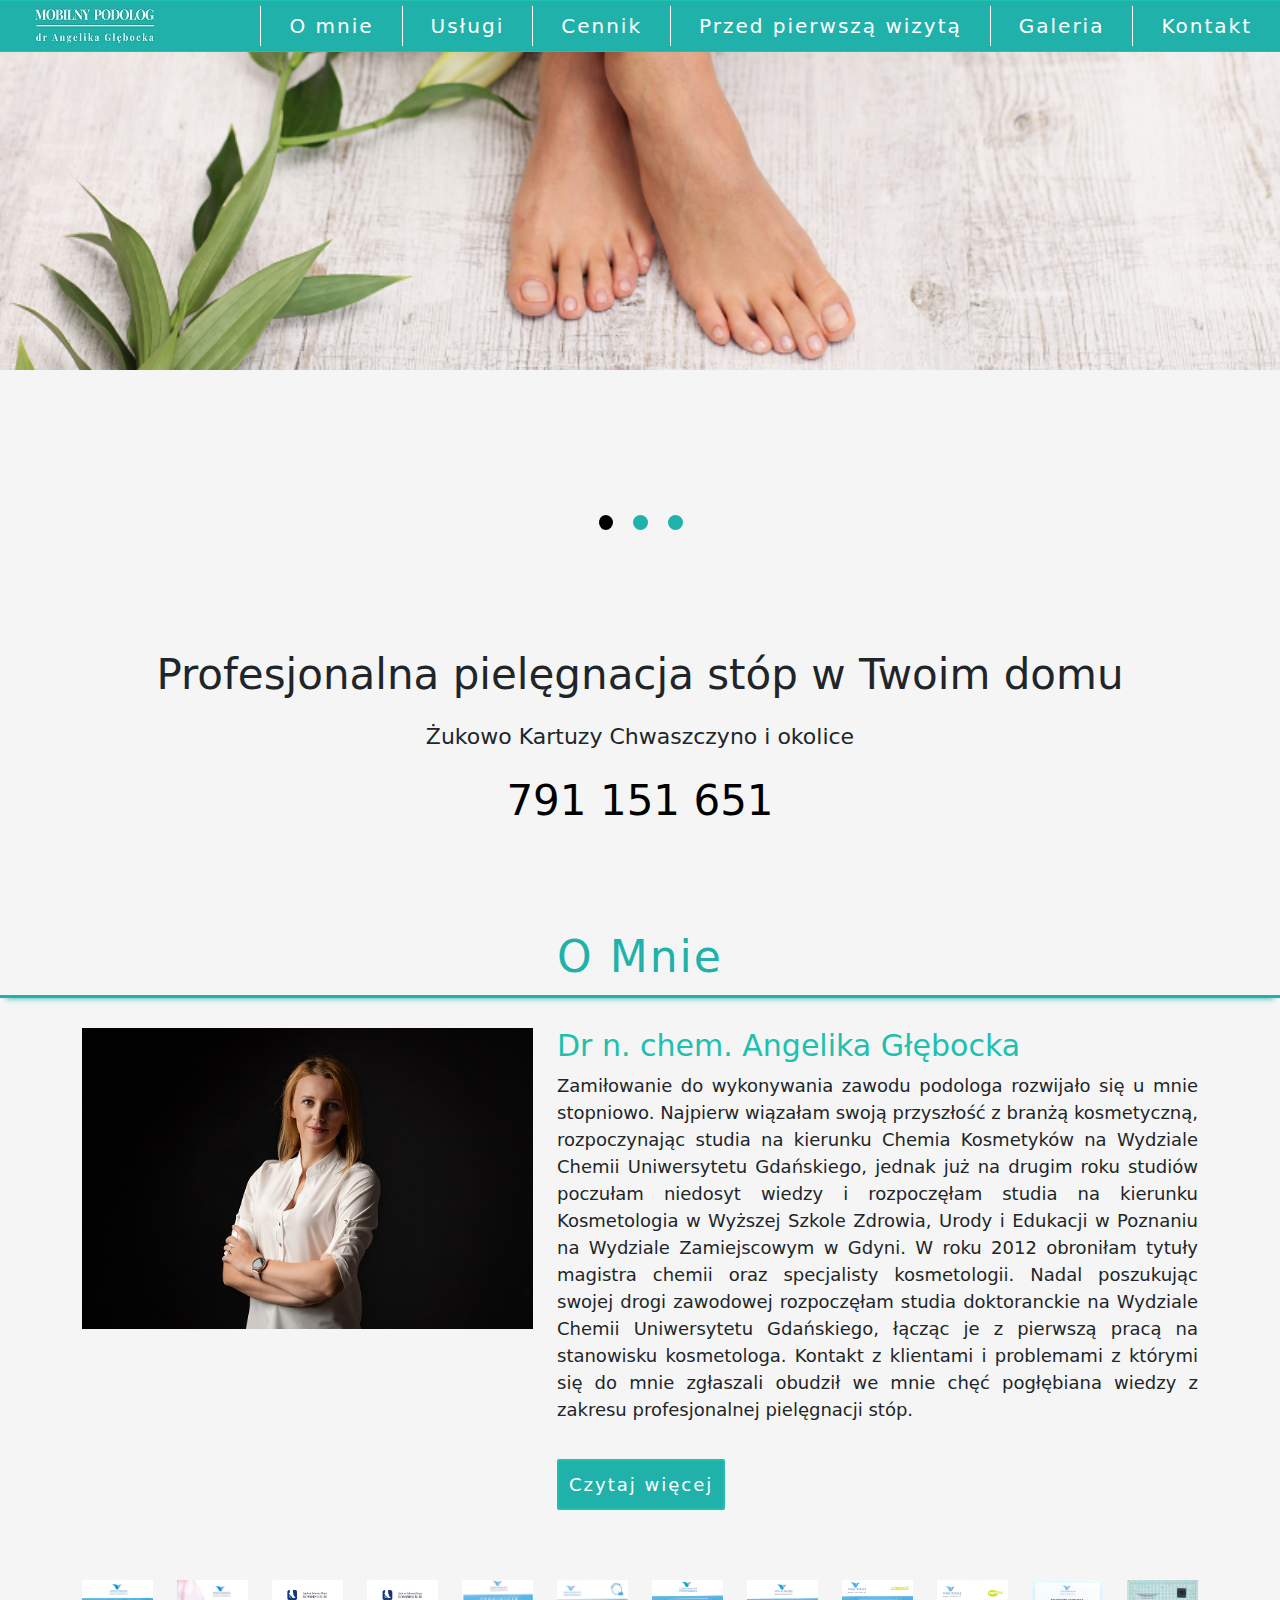
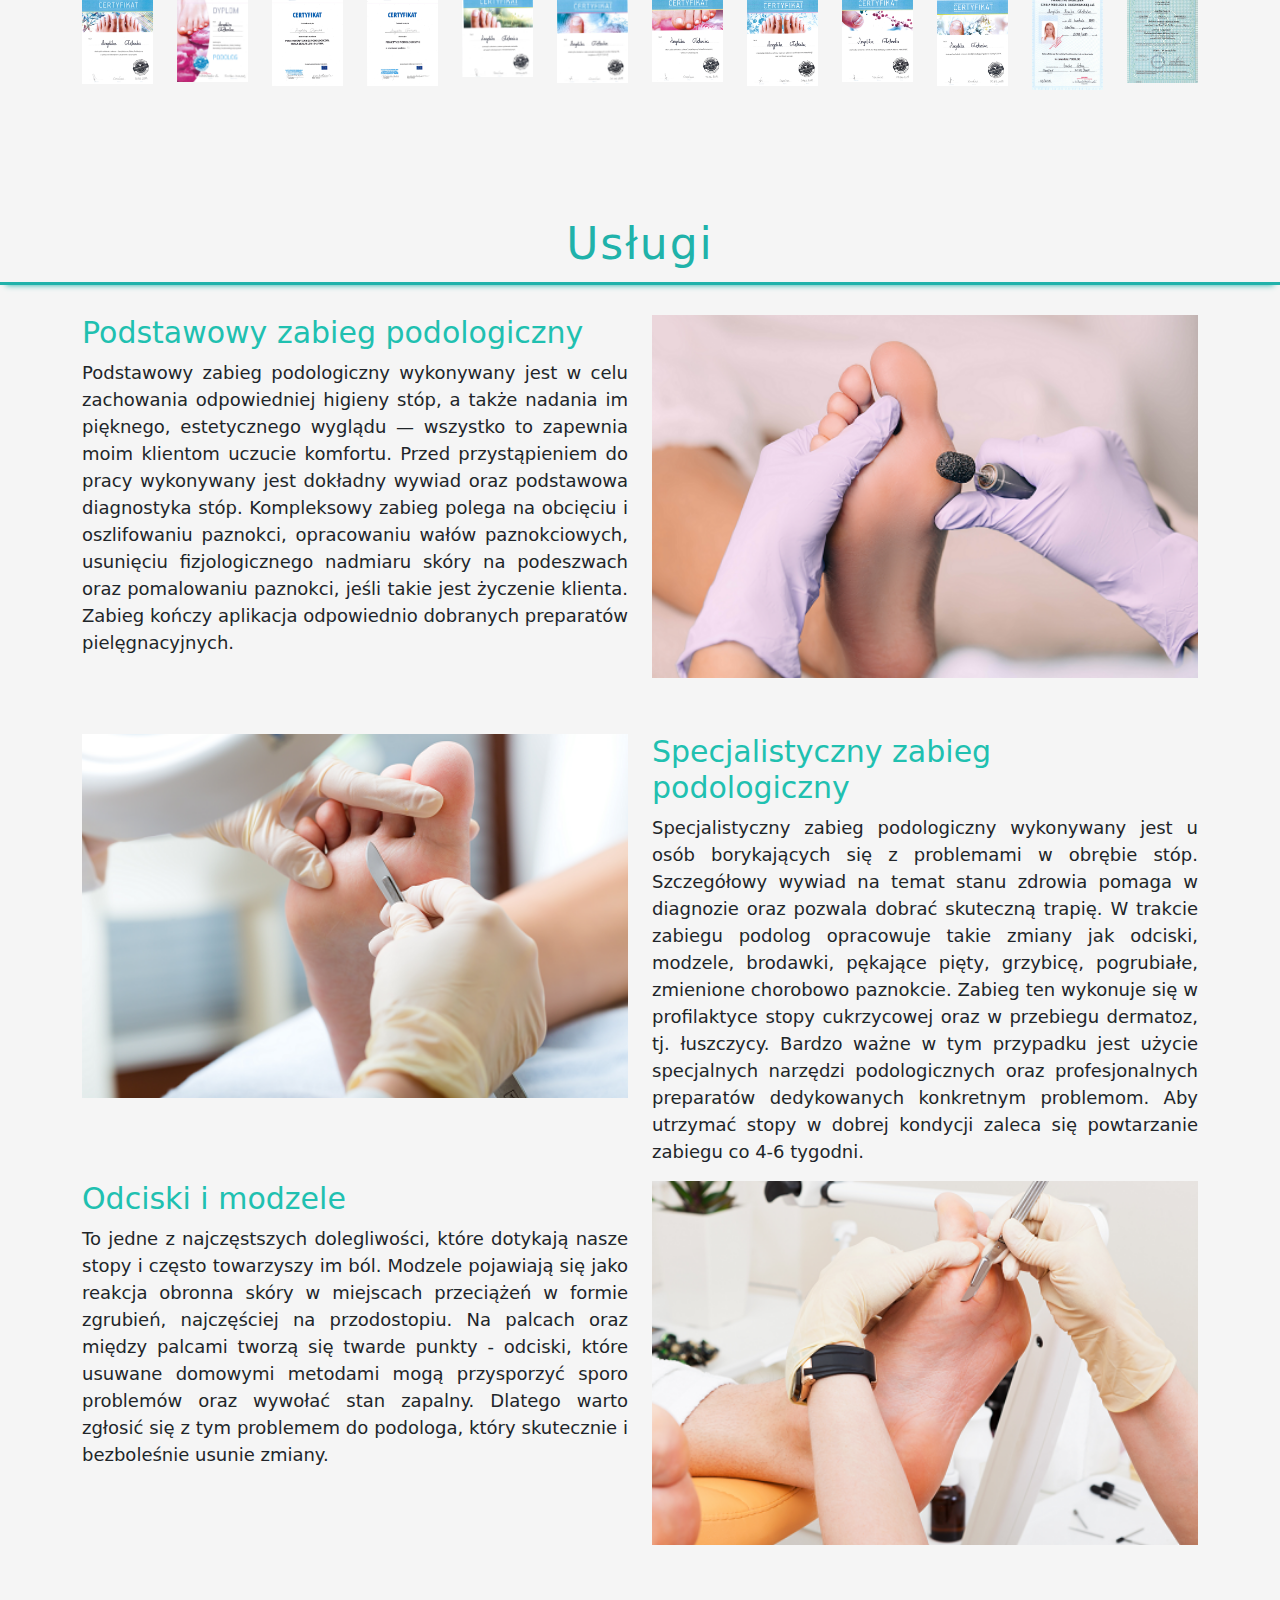
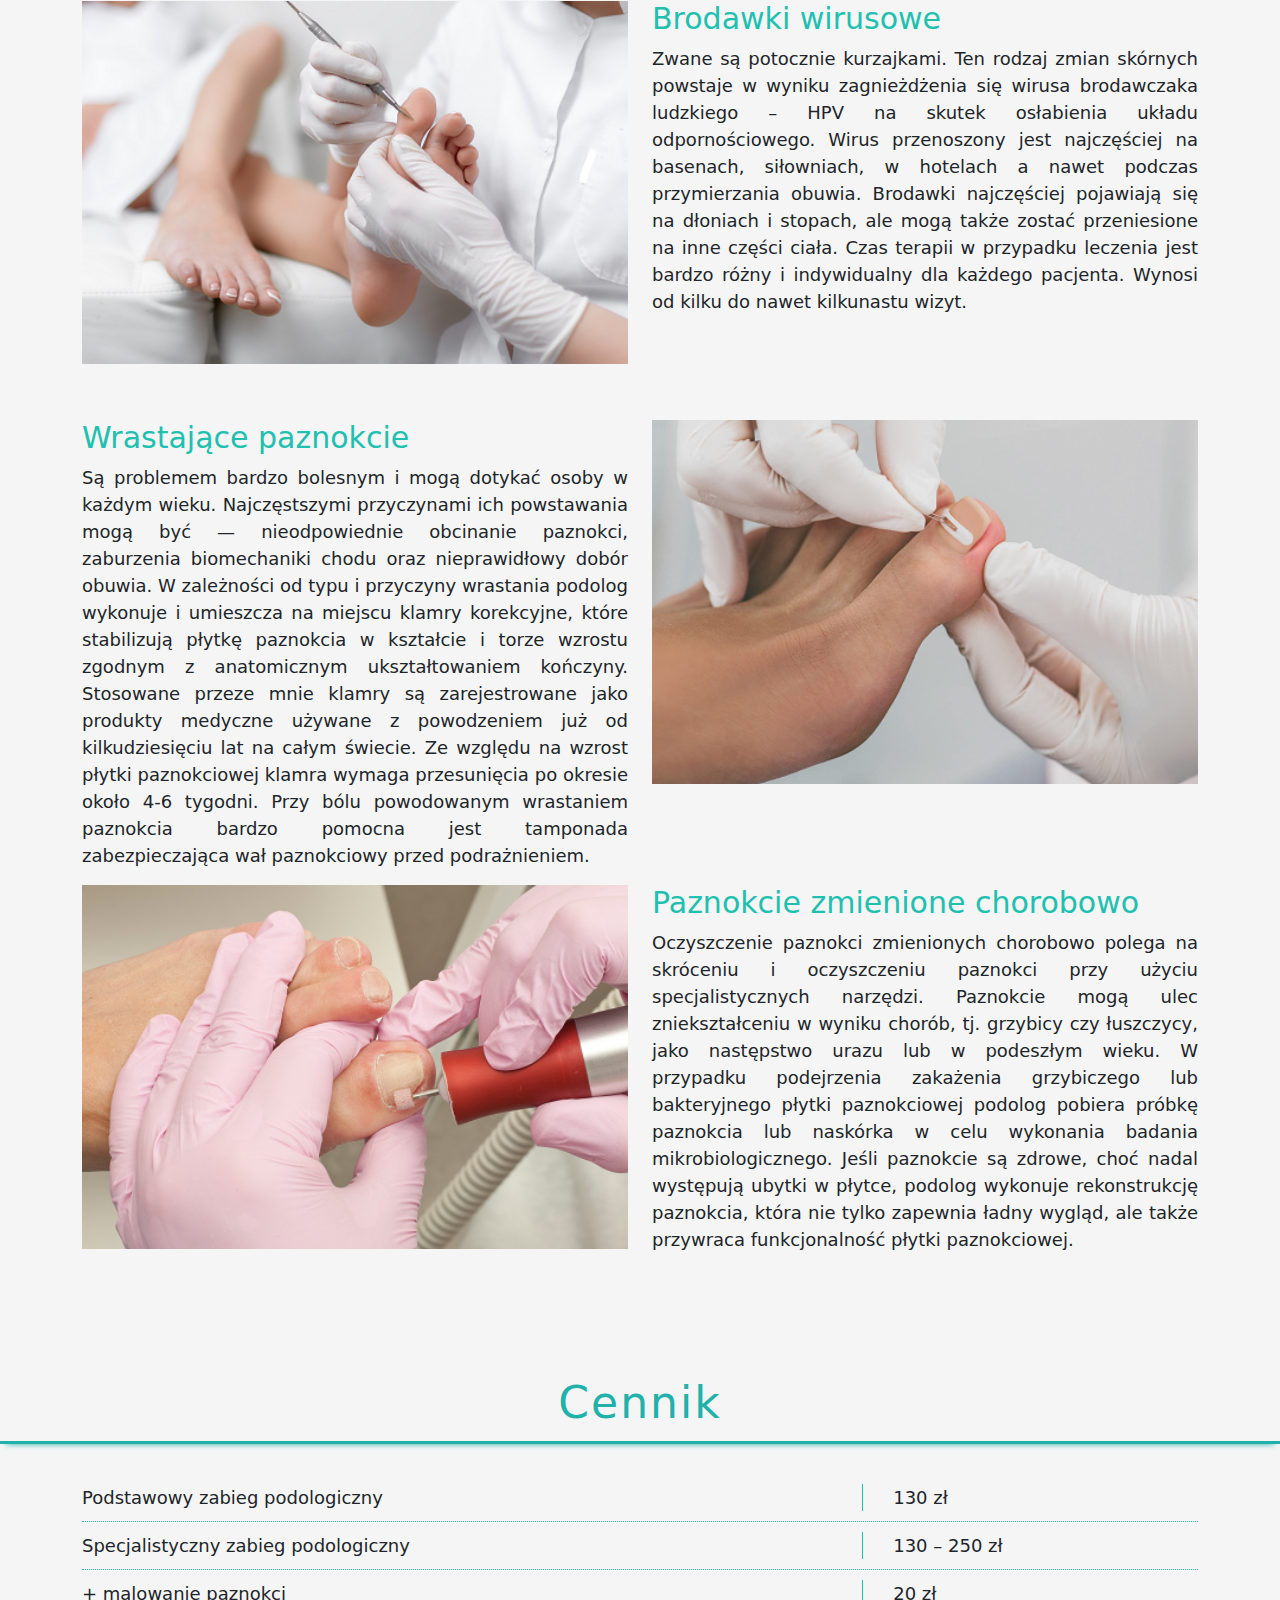
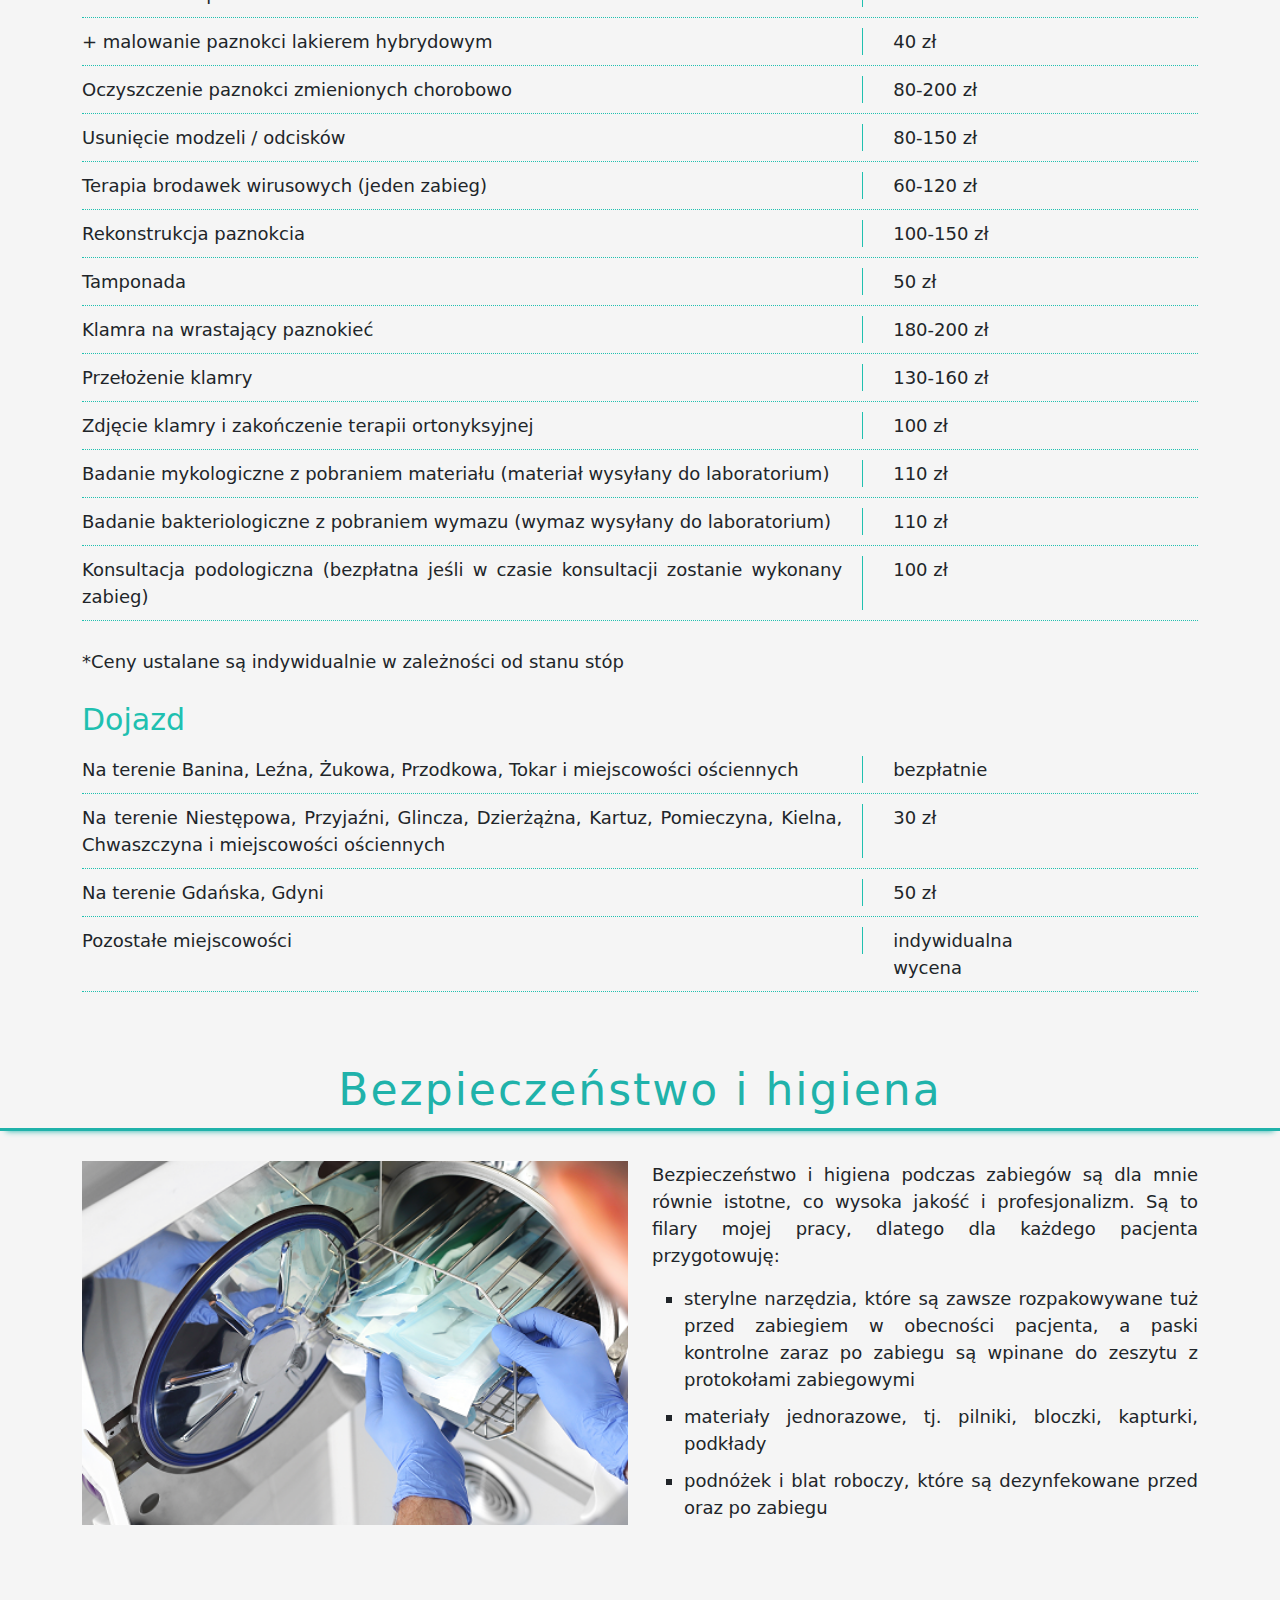
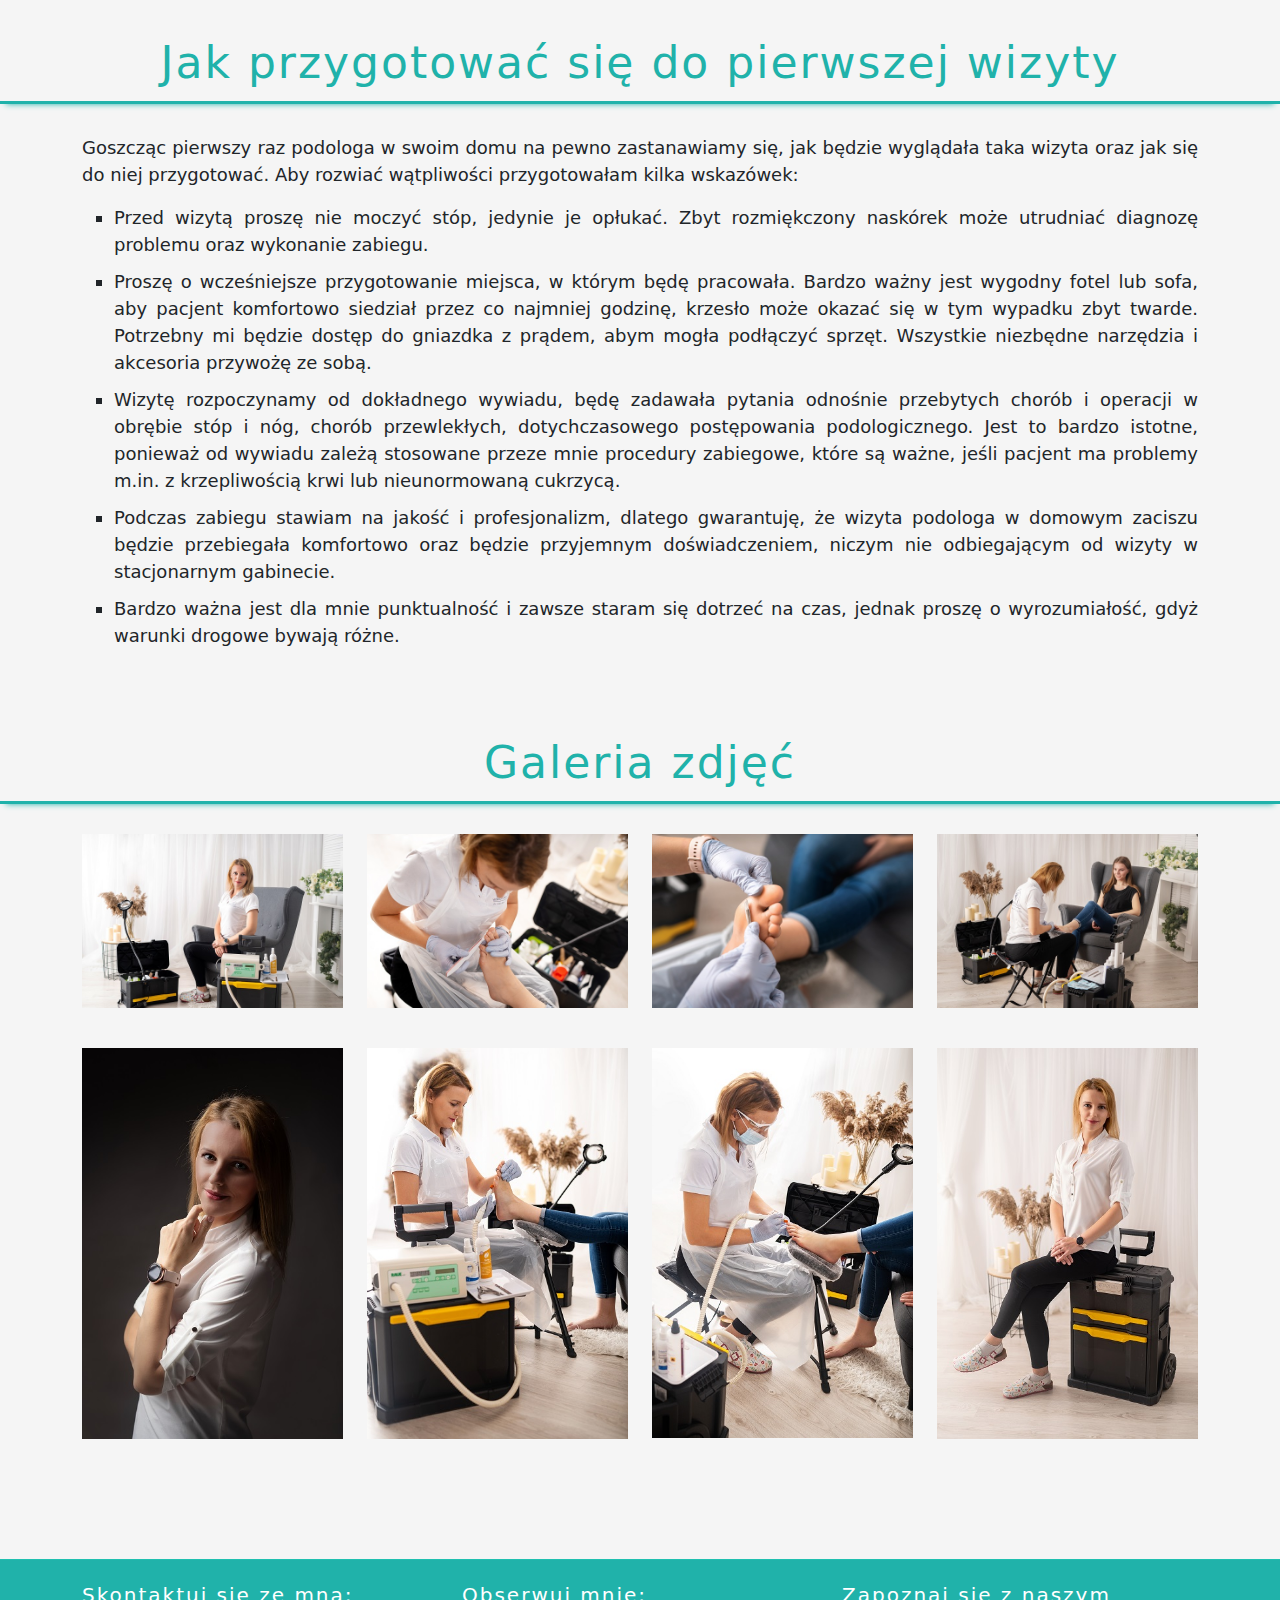
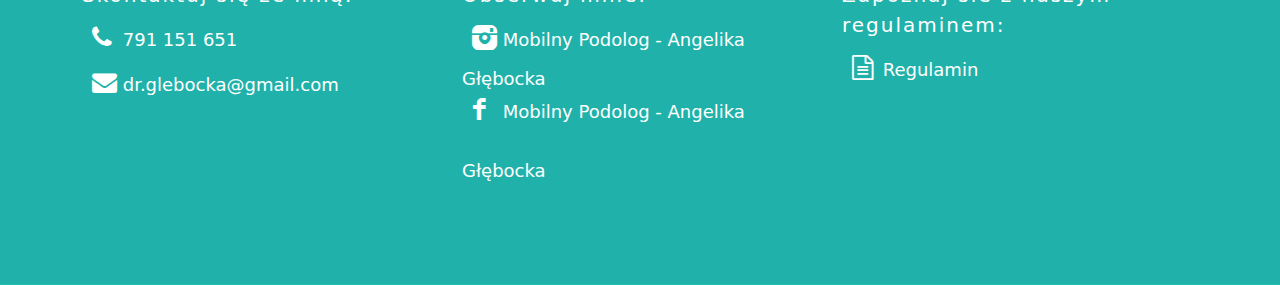
==== index.html @ 3d58aafe "strona wizerunkowa Mobilny Podolog v.1" ====
<!DOCTYPE HTML>
<html lang="pl">

<head>
	<!-- Global site tag (gtag.js) - Google Analytics -->
	<script async src="https://www.googletagmanager.com/gtag/js?id=G-Y8WZXYFS5K"></script>
	<script>
		window.dataLayer = window.dataLayer || [];
		function gtag() { dataLayer.push(arguments); }
		gtag('js', new Date());

		gtag('config', 'G-Y8WZXYFS5K');
	</script>

	<meta charset="utf-8" />
	<meta name="viewport" content="width=device-width, initial-scale=1">
	<meta http-equiv="X-UA-Compatible" content="IE=edge,chrome=1" />

	<title>Mobilny podolog - Angelika Głębocka</title>

	<meta name="description" content="Profesjonalna pielęgnacja stóp, zadbaj o nie w zaciszu własnego domu." />
	<meta name="keywords"
		content="Mobilny podolog - Angelika Głębocka, Angelia Głębocka, podolog mobilny, podolog, mobilny podpolog, podolog leźno, 
				podolog banino, podolog kokoszki, podolog gdańsk, podolog gdynia, podolog sopot, podolog Przodkowo, podolog Kczewo, 
				podolog gmina Żukowo, podolog powiat kartuski, podolog trójmiasto, stopy, pielęgnacja stóp, podologiczny, podolodzy, 
				lekarz podolog, podolog lekarz, podologia leźno, podologia żukowo, podologia banino, podologia gdańsk, podologia gdynia, 
				podologia sopot, podologia przodkowo, podologia kokoszki, podologia chwaszczyno, podologia kartuzy, dr podolog, 
				modzel odcisk, odcisk a modzel, operacja wrastającego paznokcia, podolog cena, podolog paznokcie, podolog wizyty domowe, 
				podolog wrastające paznokcie, podolog cennik usług, podologia kosmetyczna, podstawowy zabieg podologiczny, 
				wrastające paznokcie podolog, wrastające paznokcie zabieg, wrastający panokieć podolog, wrastający paznokieć zabieg cena, 
				zabieg wrastający paznokieć, zabieg podologiczny na czym polega, podologia kosmetyczna, podolog paznokcie, 
				podolog usuwanie odcisków, lekarz od paznokci podolog, zabieg podologiczny cena, podolog od czego jest,  podolodzy, 
				podologiczne, podologiem, podolodzy żukowo, podolodzy banino, podolodzy leźno, podolodzy kokoszki, podolodzy gdańsk, 
				podolodzy sopot, podolodzy gdynia, podolodzy chwaszczyno,  co to jest podologia, pedicure podologiczny, usługi podologiczne,
				zabieg podologiczny, zabiegi podologiczne, o podologia, pedicure podologiczny co to jest, pedicure podologiczny leźno, 
				pedicure podologiczny banino, pedicure podologiczny żukowo, pedicure podologiczny kokoszki, pedicure podologiczny gdańsk, 
				pedicure podologiczny gdynia, pedicure podologiczny sopot, pedicure podologiczny chwaszczyno, 
				pedicure podologiczny gmina żukowo, pedicure podologiczny trójmaisto, pedicure podologiczny powiat kartuski, podolog pedicure,
				podolog zabiegi, podologia mobilna, podologia paznokcie, podologia rekonstrukcja paznokcia, podologia zabiegi, 
				podstawowy zabieg podologiczny, pękające pięty podologia" />
	<meta name="author" content="Julia Bartosik">

	<link rel="stylesheet" href="css/bootstrap.min.css" type="text/css" />
	<link rel="stylesheet" href="css/style.css" type="text/css" />
	<link rel="stylesheet" media="screen and (min-width: 0px) and (max-width: 350px)" href="css/mobile1.css"
		type="text/css" />
	<link rel="stylesheet" media="screen and (min-width: 351px) and (max-width: 490px)" href="css/mobile2.css"
		type="text/css" />
	<link rel="stylesheet" media="screen and (min-width: 491px) and (max-width: 650px)" href="css/mobile3.css"
		type="text/css" />
	<link rel="stylesheet" media="screen and (min-width: 651px) and (max-width: 820px)" href="css/mobile4.css"
		type="text/css" />
	<link rel="stylesheet" media="screen and (min-width: 821px) and (max-width: 1100px)" href="css/mobile5.css"
		type="text/css" />
	<link rel="stylesheet" media="screen and (min-width: 1500px)" href="css/mobile6.css" type="text/css" />
	<link rel="stylesheet" href="fontello-514cb519\css\fontello.css" type="text/css" />
	<script defer src="js/script.js"></script>
</head>

<body>
	<!-- Load Facebook SDK for JavaScript -->

	<div id="fb-root"></div>
	<script>
		window.fbAsyncInit = function () {
			FB.init({
				xfbml: true,
				version: 'v10.0'
			});
		};

		(function (d, s, id) {
			var js, fjs = d.getElementsByTagName(s)[0];
			if (d.getElementById(id)) return;
			js = d.createElement(s); js.id = id;
			js.src = 'https://connect.facebook.net/en_US/sdk/xfbml.customerchat.js';
			fjs.parentNode.insertBefore(js, fjs);
		}(document, 'script', 'facebook-jssdk'));</script>

	<!-- Your Chat Plugin code -->
	<div class="fb-customerchat" attribution="setup_tool" page_id="100723885305337"
		logged_in_greeting="Witaj! Napisz jaki masz problem ze stopami, a postaram się znaleźć rozwiązanie."
		logged_out_greeting="Witaj! Napisz jaki masz problem ze stopami, a postaram się znaleźć rozwiązanie.">
	</div>

	<!-- ---------------------------------------------------------------------------NAWIGACJA-------------------------------------------------------------------------  -->

	<nav class="navbar navbar-expand-lg navbar-light nawigacja">
		<a class="navbar-brand logonav" href="#ajSlider"><img src="img/logo1.jpg"
				alt="Mobilny Podolog - Angelika Głębocka logo"></a>
		<button class="navbar-toggler" type="button" data-bs-toggle="collapse" data-bs-target="#menuglowne">
			<span class="navbar-toggler-icon"></span>
		</button>
		<div class="collapse navbar-collapse justify-content-end" id="menuglowne">
			<ul class="navbar-nav">
				<li class="nav-item">
					<a class="nav-link" href="#o_mnie"> O mnie </a>
				</li>
				<li class="nav-item">
					<a class="nav-link" href="#uslugi"> Usługi </a>
				</li>
				<li class="nav-item">
					<a class="nav-link" href="#cennik"> Cennik </a>
				</li>
				<li class="nav-item">
					<a class="nav-link" href="#przed_pierwsza_wizyta"> Przed pierwszą wizytą </a>
				</li>
				<li class="nav-item">
					<a class="nav-link" href="#galeria"> Galeria </a>
				</li>
				<li class="nav-item">
					<a class="nav-link" href="#kontakt"> Kontakt </a>
				</li>
			</ul>
		</div>
	</nav>
	<!-- ------------------------------------------------------------------------- SLIDER -------------------------------------------------------------------------------- -->
	<a id="slider"></a>
	<div id="ajSlider">
		<img src="img/tlo11.png" alt="Pielęgnacja stóp" width="100%">
		<img src="img/tlo22.png" alt="Pielęgnacja paznokci" width="100%">
		<img src="img/tlo33.png" alt="Pielęgnacja stóp dziecka" width="100%">

		<a></a>
		<a></a>
		<a></a>
	</div>

	<h2> Profesjonalna pielęgnacja stóp w Twoim domu </h2>
	<p id="adres">Żukowo Kartuzy Chwaszczyno i okolice</p>
	<p id="tel"> 791 151 651 </p>
	<!-- ------------------------------------------------------------------------ O MNIE ------------------------------------------------------------------------------- -->
	<main>
		<article class="tresc"></br>
			<a id="o_mnie"></a>
			<header class="naglowek">O Mnie</header>
			<section class="tekst">
				<div class="container">
					<div class="row">
						<div class="col-md-5">
							<figure>
								<img src="img/Wizerunkowa/IFF.jpg" alt="Angelika Głębocka" title="Angelika Głębocka">
							</figure>
						</div>
						<div class="col-md-7">
							<h1>Dr n. chem. Angelika Głębocka</h1>

							<p>Zamiłowanie do wykonywania zawodu podologa rozwijało się u mnie stopniowo. Najpierw
								wiązałam swoją przyszłość z branżą kosmetyczną, rozpoczynając studia na kierunku Chemia
								Kosmetyków na Wydziale Chemii Uniwersytetu Gdańskiego, jednak już na drugim roku studiów
								poczułam niedosyt wiedzy i rozpoczęłam studia na kierunku Kosmetologia w Wyższej Szkole
								Zdrowia, Urody i Edukacji w Poznaniu na Wydziale Zamiejscowym w Gdyni. W roku 2012
								obroniłam tytuły magistra chemii oraz specjalisty kosmetologii. Nadal poszukując swojej
								drogi zawodowej rozpoczęłam studia doktoranckie na Wydziale Chemii Uniwersytetu
								Gdańskiego, łącząc je z pierwszą pracą na stanowisku kosmetologa. Kontakt z klientami i
								problemami z którymi się do mnie zgłaszali obudził we mnie chęć pogłębiana wiedzy z
								zakresu profesjonalnej pielęgnacji stóp. </p>
							<span id="wiecej">

								<p>W roku 2015 podjęłam decyzję o otwarciu własnego gabinetu kosmetycznego oraz
									specjalizacji w kierunku podologii. Rozpoczęłam swój rozwój od uczestnictwa w
									szkoleniach oraz konferencjach, dzięki którym pogłębiałam wiedzę z zakresu
									rozwiązywania problemów w obrębie stóp. Równocześnie kontynuując studia
									doktoranckie, prowadziłam zajęcia laboratoryjne ze studentami, dwukrotnie byłam
									beneficjentką środków programu Badania Naukowe Służące Rozwojowi Młodych Naukowców
									oraz realizatorem grantu naukowego finansowanego przez Narodowe Centrum Nauki.
									Jestem współautorką czterech publikacji naukowych opublikowanych w czasopismach o
									zasięgu międzynarodowym. W roku 2017 obroniłam tytuł Doktora Nauk Chemicznych. Rok
									później rozpoczęłam naukę w Szkole Podologii Bernadetty Chudzikowskiej Łaś,
									uzyskując tytuł Specjalisty Podologa. Niedługo potem podjęłam decyzję o zmianie
									charakteru mojej pracy na mobilną, dzięki czemu jestem w stanie dotrzeć do większej
									liczby pacjentów, którzy borykają się z problemami stóp.</p>

								<p>Jestem członkiem Polskiego Towarzystwa Podologicznego, Stowarzyszenia Na Rzecz
									Krajowej Izby Podologicznej oraz Polskiego Towarzystwa Chemicznego. Nieustannie
									podnoszę swoje kwalifikacje uczestnicząc w szkoleniach i konferencjach branżowych.
								</p>

								<p>Swoją pracę wykonuję z wielkim zaangażowaniem, a także dbałością o potrzeby i
									oczekiwania pacjentów. W celu świadczenia usług na wysokim poziomie, korzystam ze
									specjalnie do tego przeznaczonych preparatów oraz narzędzi najwyższej jakości
									wyprodukowanych przez najlepsze na rynku firmy. Serdecznie zapraszam do zapoznania
									się z ofertą i skorzystania z moich usług.</p>
							</span>

							<button onclick="myFunction()" id="przycisk">Czytaj więcej</button>

							<script>
								function myFunction() {
									var WiecejTekst = document.getElementById("wiecej");
									var PrzyciskTekst = document.getElementById("przycisk");

									if (WiecejTekst.style.display === "inline") {
										PrzyciskTekst.innerHTML = "Czytaj więcej";
										WiecejTekst.style.display = "none";
									}
									else {
										PrzyciskTekst.innerHTML = "Czytaj mniej";
										WiecejTekst.style.display = "inline";
									}
								}
							</script>
						</div>
					</div>
			</section>
			<section class="tekst">
				<div class="container">
					<div class="row" style="margin-top: 70px;">
						<div class="col-2 col-md-1 rozmiar">
							<img src="img/Dyplomy/Specjalistyczny_zabieg_podologiczny.png"
								alt="Specjalistyczny zabieg podologiczny z opieką nad diabetykiem i pacjentami z grup ryzyka"
								title="Specjalistyczny zabieg podologiczny z opieką nad diabetykiem i pacjentami z grup ryzyka">
						</div>
						<div class="col-2 col-md-1 rozmiar">
							<figure>
								<img src="img/Dyplomy/Szkola_podologii.png"
									alt="Dyplom ukończenia Policealnej Niepublicznej Szkoły Podologii"
									title="Dyplom ukończenia Policealnej Niepublicznej Szkoły Podologii">
							</figure>
						</div>
						<div class="col-2 col-md-1 rozmiar">
							<figure>
								<img src="img/Dyplomy/Podstawowy_zabieg_podologiczny.png"
									alt="Podstawowy zabieg podoliczny - praca skalpelem i dłutem"
									title="Podstawowy zabieg podoliczny - praca skalpelem i dłutem">
							</figure>
						</div>
						<div class="col-2 col-md-1 rozmiar">
							<figure>
								<img src="img/Dyplomy/Praktyki_podologiczne.png" alt="Praktyki podologiczne"
									title="Praktyki Podologiczne">
							</figure>
						</div>
						<div class="col-2 col-md-1 rozmiar">
							<figure>
								<img src="img/Dyplomy/Pobieranie_materiału.png"
									alt="Pobieranie materiału do badań mykologicznych i mikrobiologicznych"
									title="Podologia w praktyce">
							</figure>
						</div>
						<div class="col-2 col-md-1 rozmiar">
							<figure>
								<img src="img/Dyplomy/Korekcja_wrastających_paznokci_klamra_3T0.png"
									alt="Korekcja wrastających paznokci klamrą 3T0"
									title="Korekcja wrastających paznokci klamrą 3T0">
							</figure>
						</div>
						<div class="col-2 col-md-1 rozmiar">
							<figure>
								<img src="img/Dyplomy/Specjalistyczny_zabieg_podologiczny_pedicure.png"
									alt="Specjalistyczny zabieg podologiczny - pedicure podologiczny"
									title="Specjalistyczny zabieg podologiczny - pedicure podologiczny">
							</figure>
						</div>
						<div class="col-2 col-md-1 rozmiar">
							<figure>
								<img src="img/Dyplomy/higiena_w_gabinecie.png"
									alt="Higiena w gabinecie podologicznym, dezynfekcja oraz steryzlizacja narzędzi"
									title="Higiena w gabinecie podologicznym, dezynfekcja oraz steryzlizacja narzędzi">
							</figure>
						</div>
						<div class="col-2 col-md-1 rozmiar">
							<figure>
								<img src="img/Dyplomy/Korekcja_wrastających_paznokci_klamrą_PODOSTRIPE.png"
									alt="Korekcja wrastających paznokci klamrą PODOSTRIPE"
									title="Korekcja wrastających paznokci klamrą PODOSTRIPE">
							</figure>
						</div>
						<div class="col-2 col-md-1 rozmiar">
							<figure>
								<img src="img/Dyplomy/Korekcja_wrastających_paznokci_klamra_PODOFIX.png"
									alt="Korekcja wrastających paznokci klamrą PODOFIX"
									title="Korekcja wrastających paznokci klamrą PODOFIX">
							</figure>
						</div>
						<div class="col-2 col-md-1 rozmiar">
							<figure>
								<img src="img/Dyplomy/swiadectwo_ukonczenia_szkoly_podologii.png"
									alt="Świadectwo ukończenia szkoły podologii B. Chudzikowskiej - Łaś"
									title="Świadectwo ukończenia szkoły podologii B. Chudzikowskiej - Łaś">
							</figure>
						</div>
						<div class="col-2 col-md-1 rozmiar">
							<figure>
								<img src="img/Dyplomy/zaswiadczenie_o_ukonczeniu_kursu.png"
									alt="Zaświadczenie o ukończeniu kursu"
									title="Zaświadczenie o ukończeniu kursu">
							</figure>
						</div>
					</div>
				</div>
			</section>
			<!-- -------------------------------------------------------------------------------------------------------------- USŁUGI ----------------------------------------------------------------------------------------------------------- -->
			<a id="uslugi"></a>
			<header class="naglowek">Usługi</header>
			<section class="tekst">
				<div class="container">
					<div class="row">
						<div class="col-md-6 pierwszy">
							<h1>Podstawowy zabieg podologiczny</h1>
							<p>Podstawowy zabieg podologiczny wykonywany jest w celu zachowania odpowiedniej higieny
								stóp, a także nadania im pięknego, estetycznego wyglądu — wszystko to zapewnia moim
								klientom uczucie komfortu. Przed przystąpieniem do pracy wykonywany jest dokładny wywiad
								oraz podstawowa diagnostyka stóp. Kompleksowy zabieg polega na obcięciu i oszlifowaniu
								paznokci, opracowaniu wałów paznokciowych, usunięciu fizjologicznego nadmiaru skóry na
								podeszwach oraz pomalowaniu paznokci, jeśli takie jest życzenie klienta. Zabieg kończy
								aplikacja odpowiednio dobranych preparatów pielęgnacyjnych.</p>
						</div>
						<div class="col-md-6 drugi" style="text-align: right;">
							<figure>
								<img src="img/podstawowy zabieg podologiczny1.png" alt="Podstawowy zabieg podologiczny"
									title="Podstawowy zabieg podologiczny">
							</figure>
						</div>

						<div class="col-md-6 czwarty">
							<figure>
								<img src="img/specjalistyczny zabieg podologiczny1.png"
									alt="Specjalistyczny zabieg podologiczny"
									title="Specjalistyczny zabieg podologiczny">
							</figure>
						</div>
						<div class="col-md-6 trzeci">
							<h1>Specjalistyczny zabieg podologiczny</h1>
							<p>Specjalistyczny zabieg podologiczny wykonywany jest u osób borykających się z problemami
								w obrębie stóp. Szczegółowy wywiad na temat stanu zdrowia pomaga w diagnozie oraz
								pozwala dobrać skuteczną trapię. W trakcie zabiegu podolog opracowuje takie zmiany jak
								odciski, modzele, brodawki, pękające pięty, grzybicę, pogrubiałe, zmienione chorobowo
								paznokcie. Zabieg ten wykonuje się w profilaktyce stopy cukrzycowej oraz w przebiegu
								dermatoz, tj. łuszczycy. Bardzo ważne w tym przypadku jest użycie specjalnych narzędzi
								podologicznych oraz profesjonalnych preparatów dedykowanych konkretnym problemom. Aby
								utrzymać stopy w dobrej kondycji zaleca się powtarzanie zabiegu co 4-6 tygodni.</p>
						</div>

						<div class="col-md-6 piaty">
							<h1>Odciski i modzele</h1>
							<p>To jedne z najczęstszych dolegliwości, które dotykają nasze stopy i często towarzyszy im
								ból. Modzele pojawiają się jako reakcja obronna skóry w miejscach przeciążeń w formie
								zgrubień, najczęściej na przodostopiu. Na palcach oraz między palcami tworzą się twarde
								punkty - odciski, które usuwane domowymi metodami mogą przysporzyć sporo problemów oraz
								wywołać stan zapalny. Dlatego warto zgłosić się z tym problemem do podologa, który
								skutecznie i bezboleśnie usunie zmiany.</p>
						</div>
						<div class="col-md-6 szosty" style="text-align: right;">
							<figure>
								<img src=" img/Odciski i modzele1.png" alt="Odciski i modzele"
									title="Odciski i modzele">
							</figure>
						</div>

						<div class="col-md-6 osmy">
							<figure>
								<img src="img/brodawki wirusowe1.png" alt="Brodawki wirusowe" title="Brodawki wirusowe">
							</figure>
						</div>
						<div class="col-md-6 siodmy">
							<h1>Brodawki wirusowe</h1>
							<p>Zwane są potocznie kurzajkami. Ten rodzaj zmian skórnych powstaje w wyniku zagnieżdżenia
								się wirusa brodawczaka ludzkiego – HPV na skutek osłabienia układu odpornościowego.
								Wirus przenoszony jest najczęściej na basenach, siłowniach, w hotelach a nawet podczas
								przymierzania obuwia. Brodawki najczęściej pojawiają się na dłoniach i stopach, ale mogą
								także zostać przeniesione na inne części ciała. Czas terapii w przypadku leczenia jest
								bardzo różny i indywidualny dla każdego pacjenta. Wynosi od kilku do nawet kilkunastu
								wizyt.</p>
						</div>

						<div class="col-md-6 dziewiaty">
							<h1>Wrastające paznokcie</h1>
							<p>Są problemem bardzo bolesnym i mogą dotykać osoby w każdym wieku. Najczęstszymi
								przyczynami ich powstawania mogą być — nieodpowiednie obcinanie paznokci, zaburzenia
								biomechaniki chodu oraz nieprawidłowy dobór obuwia. W zależności od typu i przyczyny
								wrastania podolog wykonuje i umieszcza na miejscu klamry korekcyjne, które stabilizują
								płytkę paznokcia w kształcie i torze wzrostu zgodnym z anatomicznym ukształtowaniem
								kończyny. Stosowane przeze mnie klamry są zarejestrowane jako produkty medyczne używane
								z powodzeniem już od kilkudziesięciu lat na całym świecie. Ze względu na wzrost płytki
								paznokciowej klamra wymaga przesunięcia po okresie około 4-6 tygodni. Przy bólu
								powodowanym wrastaniem paznokcia bardzo pomocna jest tamponada zabezpieczająca wał
								paznokciowy przed podrażnieniem.</p>
						</div>
						<div class="col-md-6 dziesiaty" style="text-align: right;">
							<figure>
								<img src="img/wrastajace paznokcie1.png" alt="Wrastające paznokcie"
									title="Wrastające paznokcie">
							</figure>
						</div>

						<div class="col-md-6 dwonasty">
							<figure>
								<img src="img/paznokcie zmienione chorobowo1.png" alt="Paznokcie zmienione chorobowo"
									title="Paznokcie zmienione chorobowo">
							</figure>
						</div>
						<div class="col-md-6 jedenasty">
							<h1>Paznokcie zmienione chorobowo</h1>
							<p>Oczyszczenie paznokci zmienionych chorobowo polega na skróceniu i oczyszczeniu paznokci
								przy użyciu specjalistycznych narzędzi. Paznokcie mogą ulec zniekształceniu w wyniku
								chorób, tj. grzybicy czy łuszczycy, jako następstwo urazu lub w podeszłym wieku. W
								przypadku podejrzenia zakażenia grzybiczego lub bakteryjnego płytki paznokciowej podolog
								pobiera próbkę paznokcia lub naskórka w celu wykonania badania mikrobiologicznego. Jeśli
								paznokcie są zdrowe, choć nadal występują ubytki w płytce, podolog wykonuje
								rekonstrukcję paznokcia, która nie tylko zapewnia ładny wygląd, ale także przywraca
								funkcjonalność płytki paznokciowej.</p>
						</div>
					</div>
				</div>
			</section>
			<!-- ------------------------------------------------------------------------------------------------- CENNIK ------------------------------------------------------------------------------------------- -->
			<a id="cennik"></a>
			<header class="naglowek">Cennik</header>
			<section class="tekst">
				<div class="container">
					<div class="row">
						<div class="col-md-12">
							<div class="cennik">
								<div class="rodzaj">Podstawowy zabieg podologiczny </div>
								<div class="cena">130 zł</div>
								<div style="clear:both"></div>
							</div>
							<div class="cennik">
								<div class="rodzaj">Specjalistyczny zabieg podologiczny</div>
								<div class="cena">130 – 250 zł</div>
								<div style="clear:both"></div>
							</div>
							<div class="cennik">
								<div class="rodzaj">+ malowanie paznokci</div>
								<div class="cena">20 zł</div>
								<div style="clear:both"></div>
							</div>
							<div class="cennik">
								<div class="rodzaj">+ malowanie paznokci lakierem hybrydowym </div>
								<div class="cena">40 zł </div>
								<div style="clear:both"></div>
							</div>
							<div class="cennik">
								<div class="rodzaj">Oczyszczenie paznokci zmienionych chorobowo</div>
								<div class="cena"> 80-200 zł</div>
								<div style="clear:both"></div>
							</div>
							<div class="cennik">
								<div class="rodzaj">Usunięcie modzeli / odcisków</div>
								<div class="cena"> 80-150 zł</div>
								<div style="clear:both"></div>
							</div>
							<div class="cennik">
								<div class="rodzaj">Terapia brodawek wirusowych (jeden zabieg) </div>
								<div class="cena">60-120 zł</div>
								<div style="clear:both"></div>
							</div>
							<div class="cennik">
								<div class="rodzaj">Rekonstrukcja paznokcia </div>
								<div class="cena">100-150 zł</div>
								<div style="clear:both"></div>
							</div>
							<div class="cennik">
								<div class="rodzaj">Tamponada</div>
								<div class="cena">50 zł</div>
								<div style="clear:both"></div>
							</div>
							<div class="cennik">
								<div class="rodzaj">Klamra na wrastający paznokieć</div>
								<div class="cena"> 180-200 zł</div>
								<div style="clear:both"></div>
							</div>
							<div class="cennik">
								<div class="rodzaj">Przełożenie klamry</div>
								<div class="cena">130-160 zł</div>
								<div style="clear:both"></div>
							</div>
							<div class="cennik">
								<div class="rodzaj">Zdjęcie klamry i zakończenie terapii ortonyksyjnej</div>
								<div class="cena"> 100 zł</div>
								<div style="clear:both"></div>
							</div>
							<div class="cennik">
								<div class="rodzaj">Badanie mykologiczne z pobraniem materiału (materiał wysyłany do
									laboratorium) </div>
								<div class="cena">110 zł</div>
								<div style="clear:both"></div>
							</div>
							<div class="cennik">
								<div class="rodzaj">Badanie bakteriologiczne z pobraniem wymazu (wymaz wysyłany do
									laboratorium)</div>
								<div class="cena">110 zł</div>
								<div style="clear:both"></div>
							</div>
							<div class="cennik">
								<div class="rodzaj">Konsultacja podologiczna (bezpłatna jeśli w czasie konsultacji
									zostanie wykonany zabieg) </div>
								<div class="cena">100 zł</div>
								<div style="clear:both"></div>
							</div>
							</br>
							*Ceny ustalane są indywidualnie w zależności od stanu stóp</br></br>


							<h1>Dojazd</h1>
							<div class="cennik">
								<div class="rodzaj">Na terenie Banina, Leźna, Żukowa, Przodkowa, Tokar i miejscowości
									ościennych</div>
								<div class="cena">bezpłatnie</div>
								<div style="clear:both"></div>
							</div>
							<div class="cennik">
								<div class="rodzaj">Na terenie Niestępowa, Przyjaźni, Glincza, Dzierżążna, Kartuz,
									Pomieczyna, Kielna, Chwaszczyna i miejscowości ościennych</div>
								<div class="cena">30 zł</div>
								<div style="clear:both"></div>
							</div>
							<div class="cennik">
								<div class="rodzaj">Na terenie Gdańska, Gdyni</div>
								<div class="cena">50 zł </div>
								<div style="clear:both"></div>
							</div>
							<div class="cennik">
								<div class="rodzaj">Pozostałe miejscowości </div>
								<div class="cena"> indywidualna wycena</div>
								<div style="clear:both"></div>
							</div>
						</div>
					</div>
				</div>
			</section>
			<!-- ----------------------------------------------------------------------- BEZPIECZEŃSTWO I HIGIENA ----------------------------------------------------------------------------- -->
			<header class="naglowek">Bezpieczeństwo i higiena</header>
			<section class="tekst">
				<div class="container">
					<div class="row">
						<div class="col-md-6">
							<img src="img/bezpieczeństwo i higiena1.png" alt="Bezpieczeństwo i higiena podczas zabiegu">
						</div>

						<div class="col-md-6">
							<p>Bezpieczeństwo i higiena podczas zabiegów są dla mnie równie istotne, co wysoka jakość i
								profesjonalizm. Są to filary mojej pracy, dlatego dla każdego pacjenta przygotowuję:</p>
							<ol>
								<li>sterylne narzędzia, które są zawsze rozpakowywane tuż przed zabiegiem w obecności
									pacjenta, a paski kontrolne zaraz po zabiegu są wpinane do zeszytu z protokołami
									zabiegowymi</li>
								<li>materiały jednorazowe, tj. pilniki, bloczki, kapturki, podkłady</li>
								<li> podnóżek i blat roboczy, które są dezynfekowane przed oraz po zabiegu</li>
							</ol>
						</div>
					</div>
				</div>
			</section>
			<!-- ---------------------------------------------------------------------- PIERWSZA WIZYTA --------------------------------------------------------------------------------------- -->
			<a id="przed_pierwsza_wizyta"></a>
			<header class="naglowek">Jak przygotować się do pierwszej wizyty</header>
			<section class="tekst">
				<div class="container">
					<div class="row">
						<div class="col-md-12">
							<p>Goszcząc pierwszy raz podologa w swoim domu na pewno zastanawiamy się, jak będzie
								wyglądała taka wizyta oraz jak się do niej przygotować. Aby rozwiać wątpliwości
								przygotowałam kilka wskazówek:</p>
							<ol>
								<li>Przed wizytą proszę nie moczyć stóp, jedynie je opłukać. Zbyt rozmiękczony naskórek
									może utrudniać diagnozę problemu oraz wykonanie zabiegu.</li>
								<li>Proszę o wcześniejsze przygotowanie miejsca, w którym będę pracowała. Bardzo ważny
									jest wygodny fotel lub sofa, aby pacjent komfortowo siedział przez co najmniej
									godzinę, krzesło może okazać się w tym wypadku zbyt twarde. Potrzebny mi będzie
									dostęp do gniazdka z prądem, abym mogła podłączyć sprzęt. Wszystkie niezbędne
									narzędzia i akcesoria przywożę ze sobą.</li>
								<li>Wizytę rozpoczynamy od dokładnego wywiadu, będę zadawała pytania odnośnie przebytych
									chorób i operacji w obrębie stóp i nóg, chorób przewlekłych, dotychczasowego
									postępowania podologicznego. Jest to bardzo istotne, ponieważ od wywiadu zależą
									stosowane przeze mnie procedury zabiegowe, które są ważne, jeśli pacjent ma problemy
									m.in. z krzepliwością krwi lub nieunormowaną cukrzycą.</li>
								<li>Podczas zabiegu stawiam na jakość i profesjonalizm, dlatego gwarantuję, że wizyta
									podologa w domowym zaciszu będzie przebiegała komfortowo oraz będzie przyjemnym
									doświadczeniem, niczym nie odbiegającym od wizyty w stacjonarnym gabinecie.</li>
								<li>Bardzo ważna jest dla mnie punktualność i zawsze staram się dotrzeć na czas, jednak
									proszę o wyrozumiałość, gdyż warunki drogowe bywają różne. </li>
							</ol>
						</div>
					</div>
				</div>
			</section>
			<!-- --------------------------------------------------------------------------------------GALERIA ZDJĘĆ--------------------------------------------------------------------------------- -->
			<a id="galeria"></a>
			<header class="naglowek">Galeria zdjęć</header>
			<section class="tekst">
				<div class="container">
					<div class="row">
						<div class="col-6 col-md-3 rozmiar">
							<img src="img/Wizerunkowa/IFF-40.jpg" alt="">
						</div>
						<div class="col-6 col-md-3 rozmiar">
							<img src="img/Wizerunkowa/IFF-35.jpg" alt="">
						</div>
						<div class="col-6 col-md-3 rozmiar">
							<img src="img/Wizerunkowa/IFF-31.jpg" alt="">
						</div>
						<div class="col-6 col-md-3 rozmiar">
							<img src="img/Wizerunkowa/IFF-15.jpg" alt="">
						</div>
						<div class="col-6 col-md-3 rozmiar">
							<img src="img/Wizerunkowa/IFF-9.jpg" alt="">
						</div>
						<div class="col-6 col-md-3 rozmiar">
							<img src="img/Wizerunkowa/IFF-33.jpg" alt="">
						</div>
						<div class="col-6 col-md-3 rozmiar">
							<img src="img/Wizerunkowa/IFF-26.jpg" alt="">
						</div>
						<div class="col-6 col-md-3 rozmiar">
							<img src="img/Wizerunkowa/IFF-14.jpg" alt="">
						</div>
					</div>
				</div>
			</section>
		</article>
	</main>
	<!-- -------------------------------------------------------------------------------------------------- STOPKA -------------------------------------------------------------------------------- -->
	<a id="kontakt"></a>
	<footer class="stopka">
		<div class="container">
			<div class="row">
				<div class="col-xl-4 col-lg-12">
					<p id="kontaktstopka">Skontaktuj się ze mną: </p>
					<i class="icon-phone"></i> 791 151 651 </br>
					<i class="icon-mail-alt"></i> dr.glebocka@gmail.com </br>
				</div>
				<div class="col-xl-4 col-lg-12">
					<p id="kontaktstopka">Obserwuj mnie: </p>
					<i class="icon-instagram-filled"></i> <a href="https://www.instagram.com/mobilny.podolog.glebocka/"
						target="_blanket">Mobilny Podolog - Angelika Głębocka</a> </br>
					<i class="icon-facebook"></i> <a
						href="https://www.facebook.com/Mobilny-Podolog-Angelika-G%C5%82%C4%99bocka-100723885305337"
						target="_blanket">Mobilny Podolog - Angelika Głębocka</a></br>
				</div>
				<div class="col-xl-4 col-lg-12">
					<p id="kontaktstopka">Zapoznaj sie z naszym regulaminem: </p>
					<i class="icon-doc-text"></i> <a href="regulamin.html" target="_blanket">Regulamin</a>
				</div>
			</div>
		</div>
	</footer>

	<script src="https://code.jquery.com/jquery-1.12.0.min.js"></script>
	<script src="https://cdn.jsdelivr.net/npm/@popperjs/core@2.5.4/dist/umd/popper.min.js"
		integrity="sha384-q2kxQ16AaE6UbzuKqyBE9/u/KzioAlnx2maXQHiDX9d4/zp8Ok3f+M7DPm+Ib6IU"
		crossorigin="anonymous"></script>
	<script src="js/bootstrap.min.js"></script>
	<script type="text/javascript" src="js/ajSlider.js"></script>

	<script>
		$(document).on('click', '.navbar-collapse.show', function (e) {
			if ($(e.target).is('a')) {
				$(this).collapse('hide');
			}
		});
	</script>
	<script>
		$(document).ready(function () {
			$('#ajSlider').ajSlider(3000, {
				"slideshow": "enable",
				"width": "content",
				"height": "content",
				"activeBullet": "black",
				"inactiveBullet": "#20B2AA"
			});
		});
	</script>
</body>

</html>
---- css/style.css ----
body
{
	background-color: #F5F5F5;
	font-size: 18px;
	margin: 0;
	padding: 0;
	width: 100%;
}

a
{
	text-decoration: none !important;
}

.nawigacja
{
	position: fixed;
	top: 0;
	width: 100%;	
	background-color: #20B2AA;
	letter-spacing: 2px;
	border-top: 1px solid #20C0B0;
	border-bottom: 1px solid #20C0B0;
	color: #ffffff;
	z-index: 100;
	line-height: 1;
}

.navbar
{
	padding: 0;
	margin: 0;
	width: 100%;
}

.naglowek
{
	width: 100%;	
	padding: 5px 0;
	letter-spacing: 2px;
	margin-right: 0;
	margin-left: 0;
	margin-top: 60px;
	margin-bottom: 30px;
	border-bottom: 3px solid #20B2AA;
	box-shadow: 0 6px 6px -6px #20B2AA;
	text-align: center;
	color: #20B2AA;
	font-size: 44px;
}

#menuglowne ul > li > a
{
	text-decoration: none;
	font-size: 20px;
	color: #ffffff;
}

#menuglowne ul > li
{
	padding: 2px 20px ;
	border-right: 1px solid #ffffff;
	display: inline-block;
	cursor: pointer;
}


#ajSlider
{
	margin-top: 50px;
	padding: 0;
	width: 100%;
	/*height: 320px;*/
	height: 60vh;
	position: relative;
	box-align: center;
}

#ajSlider img
{
	margin: 0;
	padding: 0;
	width: 100%;
}

#ajSliderBullets
{
	width: 100%;
	/*margin-bottom: 0;*/
	position: absolute;	
	margin-left: 0;
	margin-right: 0;
	padding: 0;
	left: 0 !important;
}

ul > li:first-child
{
	border-left: 1px solid #ffffff;
}

ul > li:last-child
{
	border-right: none !important;
}

ul > li:hover 
{
	background-color: #10a199;
}

ul > li:hover > a
{
	color: white;
}

.tresc
{
	width: 100%;
	margin-right: auto;
	margin-left: auto;
	margin-bottom: 20px;
}

.tekst
{
	text-align: justify;
}

.tekst img
{
	width: 100%;
	height: auto;
	box-align: center;
	margin-bottom: 40px;
}

.prawe
{
	margin-right: auto;
	margin-left: auto;
}

.stopka
{
	background-color:#20B2AA;
	border-top: 1px solid #20C0B0;
	border-bottom: 1px solid #20C0B0;
	color: #ffffff;
	text-align: left;
	margin-top: 80px;
	padding-bottom: 100px;
}

 #kontaktstopka
 {
	 font-size: 20px;
	 margin-top: 20px;
	 letter-spacing: 2px;
	 padding: 0;
	 margin-bottom: 10px;
 }

.photo
{
	float: left;
	padding: 0 20px;
}

ol
{
	list-style-type: square;
    list-style-position: outside;
}

ol > li
{
	margin-bottom: 10px;
}

h1
{
	color: #20C0B0;
	font-size: 30px;
	text-align: left;
}

.rodzaj
{
	float: left;
	width: 70%;
	border-right: #20C0B0 1px solid;
	padding-right: 20px;
}

.cennik
{
	width:100%;
	border-bottom: #20C0B0 1px dotted;
	padding: 10px 0;
}

.cena
{
	float: left;
	width:20%;
	padding-left: 30px;
}

#wiecej 	
{
	display: none;
}
			
#przycisk	
{
	  cursor: pointer;
	  display: inline-block;
	  padding: 10px;
	  color:  #FFFFFF;
	  font-size: 18px;
	  background-color:  #20B2AA;
	  border: 2px solid  #20C0B0;
	  border-radius: 2px;
	  margin-top: 20px;
	  letter-spacing: 2px;
}

h2
{
	font-size: 42px;
	text-align: center;
	margin-top: 60px;
}

#adres
{
	text-align: center;
	font-size: 22px;
	margin-top: 20px;
}

#tel
{
	font-size: 42px;
	text-align: center;
	margin-bottom: 0;
	color: black;
}

.logonav
{
	float: left;
	padding: 0;
}

.logonav img
{
	margin-left: 35px;
	width: 120px !important; 
	height: 50px !important;
}

.navbar-brand
{
	width: 120px;
	height: 50px;
	margin-right: 50px;
}

.col-xl-4 a
{
	text-decoration: none !important;
	font-size: 18px;
	color: #ffffff !important;
}

.col-xl-4 a:visited
{
	text-decoration: none !important;
	font-size: 18px;
	color: #ffffff !important;
}

.col-xl-4 a:hover
{
	text-decoration: none !important;
	font-size: 18px;
	color: #ffffff !important;
}

.col-lg-12 a
{
	text-decoration: none !important;
	font-size: 18px;
	color: #ffffff !important;
}

.col-lg-12 a:visited
{
	text-decoration: none !important;
	font-size: 18px;
	color: #ffffff !important;
}

.col-lg-12 a:hover
{
	text-decoration: none !important;
	font-size: 18px;
	color: #ffffff !important;
}

#lightbox {
	position: fixed;
	z-index: 100;
	top: 0;
	width: 100%;
	height: 100%;
	background-color: rgba(0, 0, 0, 0.7);
	display: none;
  }
  
  #lightbox.active {
	display: flex;
	justify-content: center;
	align-items: center;
  }
  
  #lightbox img {
	max-width: 95%;
	max-height: 95%;
	padding: 4px;
	/*background-color: #20C0B0;*/
	border: 2px solid white;
  }
---- css/mobile1.css ----
body
{
	overflow-x: hidden;
}
#ajSlider
{
	margin-top: 50px;
	padding: 0;
	width: 100%;
	height: 80px;
}

.pierwszy {
	-webkit-order: 1;
	order: 1;
	}
	  
   .drugi {
	-webkit-order: 2;
	order: 2;
	}
	  
   .trzeci {
	-webkit-order: 3;
	order: 3;
	}
	  
   .czwarty {
	-webkit-order: 4;
	order: 4;
	}
   
   .piaty {
   -webkit-order: 5;
   order: 5;
   }
   
   .szosty {
   -webkit-order: 6;
   order: 6;
   }
   
   .siodmy {
   -webkit-order: 7;
   order: 7;
   }	
   .osmy {
   -webkit-order: 8;
   order: 8;
   }
   .dziewiaty {
   -webkit-order: 9;
   order: 9;
   }
   .dziesiaty {
   -webkit-order: 10;
   order: 10;
   }
   .jedenasty {
   -webkit-order: 11;
   order: 11;
   }
   .dwonasty{
   -webkit-order: 12;
   order: 12;
   }
---- css/mobile2.css ----
body
{
	overflow-x: hidden;
}
#ajSlider
{
	margin-top: 50px;
	padding: 0;
	width: 100%;
	height: 120px;
}

.pierwszy {
	-webkit-order: 1;
	order: 1;
	}
	  
   .drugi {
	-webkit-order: 2;
	order: 2;
	}
	  
   .trzeci {
	-webkit-order: 3;
	order: 3;
	}
	  
   .czwarty {
	-webkit-order: 4;
	order: 4;
	}
   
   .piaty {
   -webkit-order: 5;
   order: 5;
   }
   
   .szosty {
   -webkit-order: 6;
   order: 6;
   }
   
   .siodmy {
   -webkit-order: 7;
   order: 7;
   }	
   .osmy {
   -webkit-order: 8;
   order: 8;
   }
   .dziewiaty {
   -webkit-order: 9;
   order: 9;
   }
   .dziesiaty {
   -webkit-order: 10;
   order: 10;
   }
   .jedenasty {
   -webkit-order: 11;
   order: 11;
   }
   .dwonasty{
   -webkit-order: 12;
   order: 12;
   }
---- css/mobile3.css ----
body
{
	overflow-x: hidden;
}
#ajSlider
{
	margin-top: 50px;
	padding: 0;
	width: 100%;
	height: 160px;
}

.pierwszy {
	-webkit-order: 1;
	order: 1;
	}
	  
   .drugi {
	-webkit-order: 2;
	order: 2;
	}
	  
   .trzeci {
	-webkit-order: 3;
	order: 3;
	}
	  
   .czwarty {
	-webkit-order: 4;
	order: 4;
	}
   
   .piaty {
   -webkit-order: 5;
   order: 5;
   }
   
   .szosty {
   -webkit-order: 6;
   order: 6;
   }
   
   .siodmy {
   -webkit-order: 7;
   order: 7;
   }	
   .osmy {
   -webkit-order: 8;
   order: 8;
   }
   .dziewiaty {
   -webkit-order: 9;
   order: 9;
   }
   .dziesiaty {
   -webkit-order: 10;
   order: 10;
   }
   .jedenasty {
   -webkit-order: 11;
   order: 11;
   }
   .dwonasty{
   -webkit-order: 12;
   order: 12;
   }
---- css/mobile4.css ----
body
{
	overflow-x: hidden;
}
#ajSlider
{
	margin-top: 50px;
	padding: 0;
	width: 100%;
	height: 200px;
}

.pierwszy {
	-webkit-order: 1;
	order: 1;
	}
	  
   .drugi {
	-webkit-order: 2;
	order: 2;
	}
	  
   .trzeci {
	-webkit-order: 3;
	order: 3;
	}
	  
   .czwarty {
	-webkit-order: 4;
	order: 4;
	}
   
   .piaty {
   -webkit-order: 5;
   order: 5;
   }
   
   .szosty {
   -webkit-order: 6;
   order: 6;
   }
   
   .siodmy {
   -webkit-order: 7;
   order: 7;
   }	
   .osmy {
   -webkit-order: 8;
   order: 8;
   }
   .dziewiaty {
   -webkit-order: 9;
   order: 9;
   }
   .dziesiaty {
   -webkit-order: 10;
   order: 10;
   }
   .jedenasty {
   -webkit-order: 11;
   order: 11;
   }
   .dwunasty{
   -webkit-order: 12;
   order: 12;
   }
---- css/mobile5.css ----
body
{
	overflow-x: hidden;
}
#ajSlider
{
	margin-top: 50px;
	padding: 0;
	width: 100%;
	height: 240px;
}
---- css/mobile6.css ----
body
{
	overflow-x: hidden;
}
#ajSlider
{
	margin-top: 50px;
	padding: 0;
	width: 100%;
	height: 280px;
}
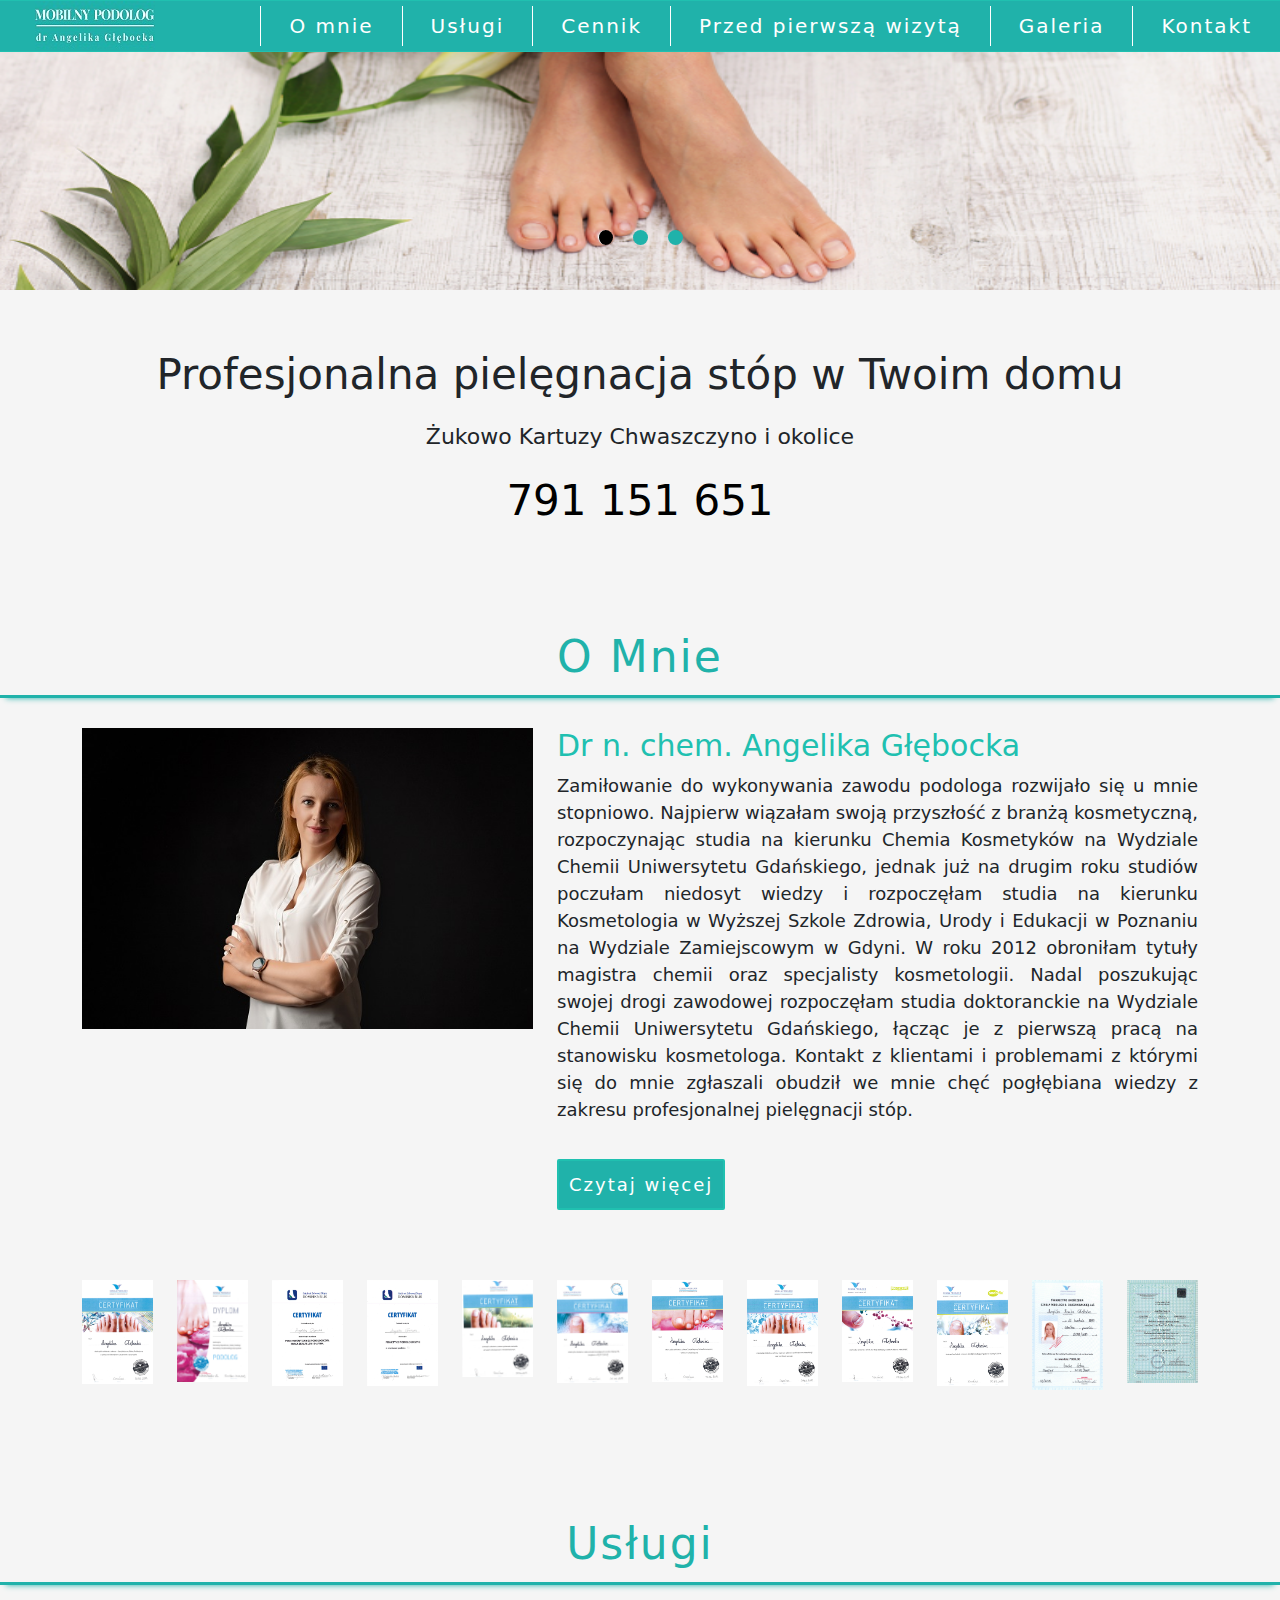
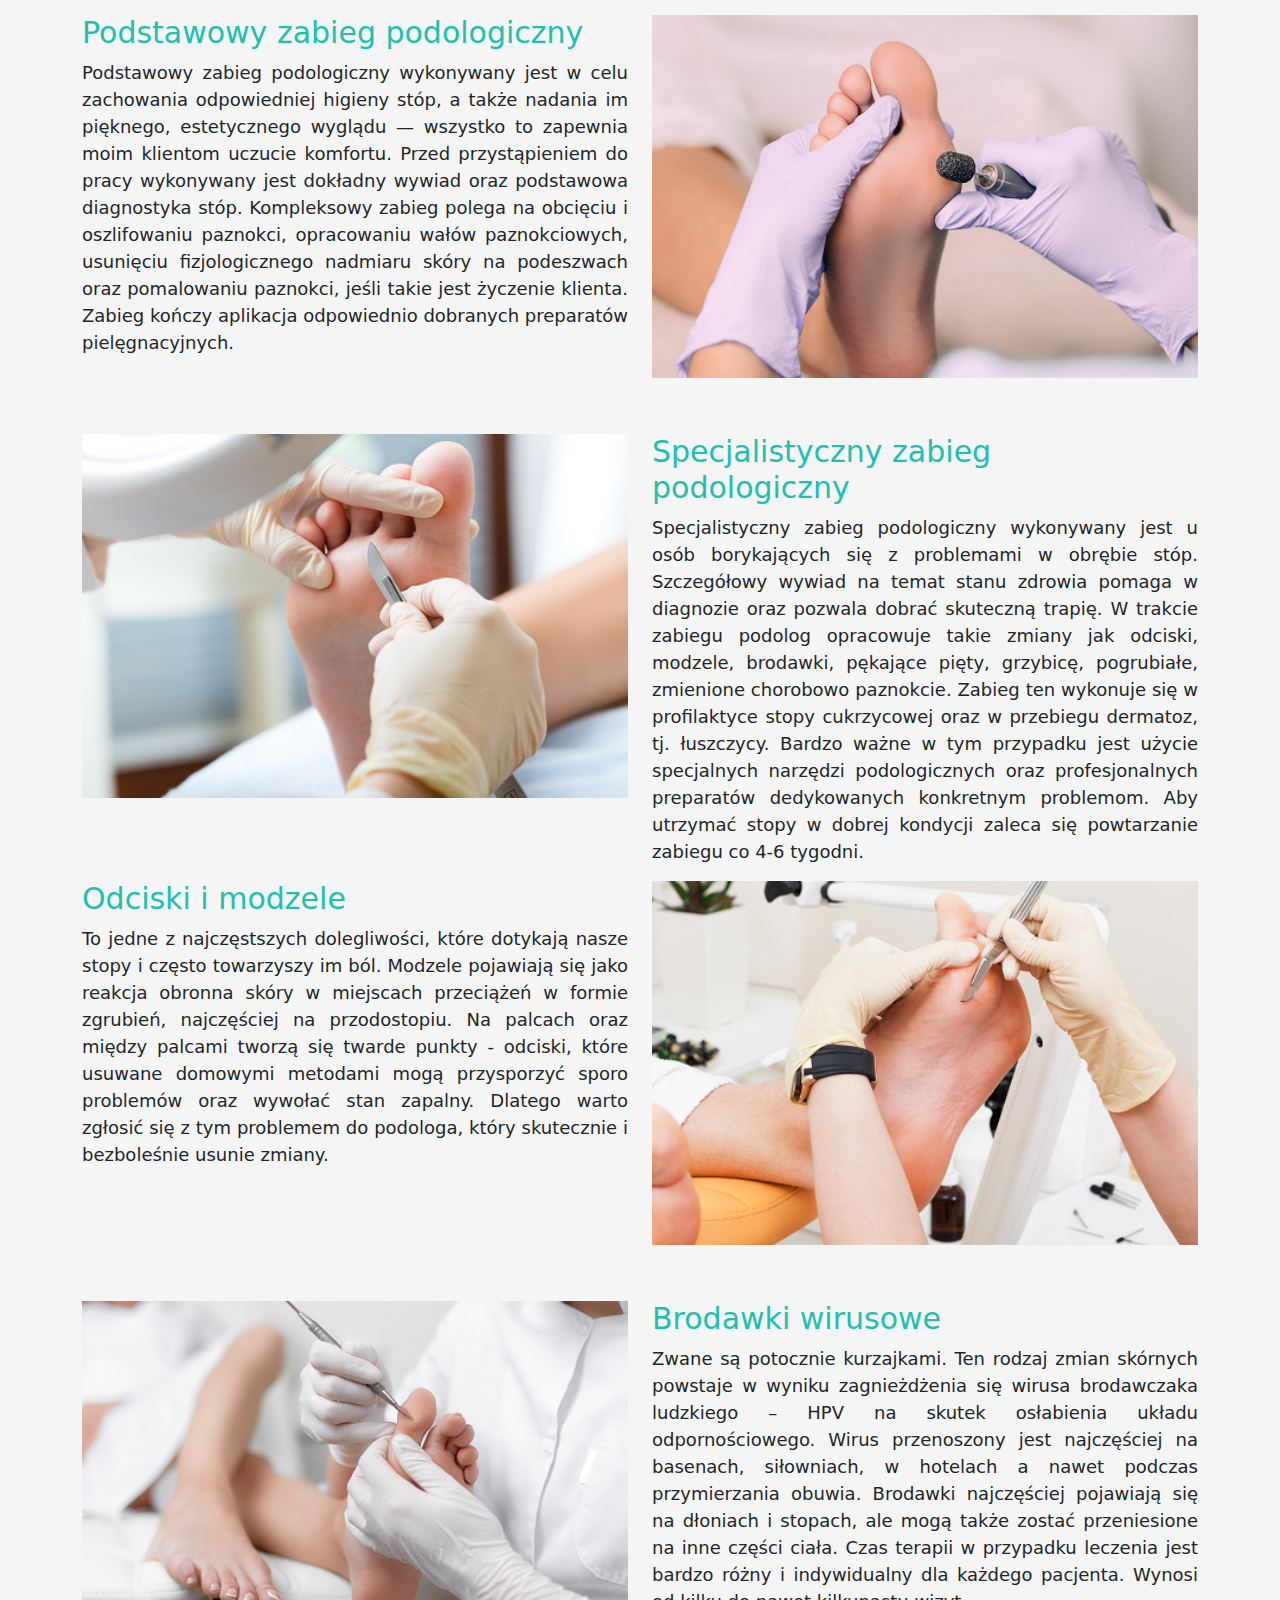
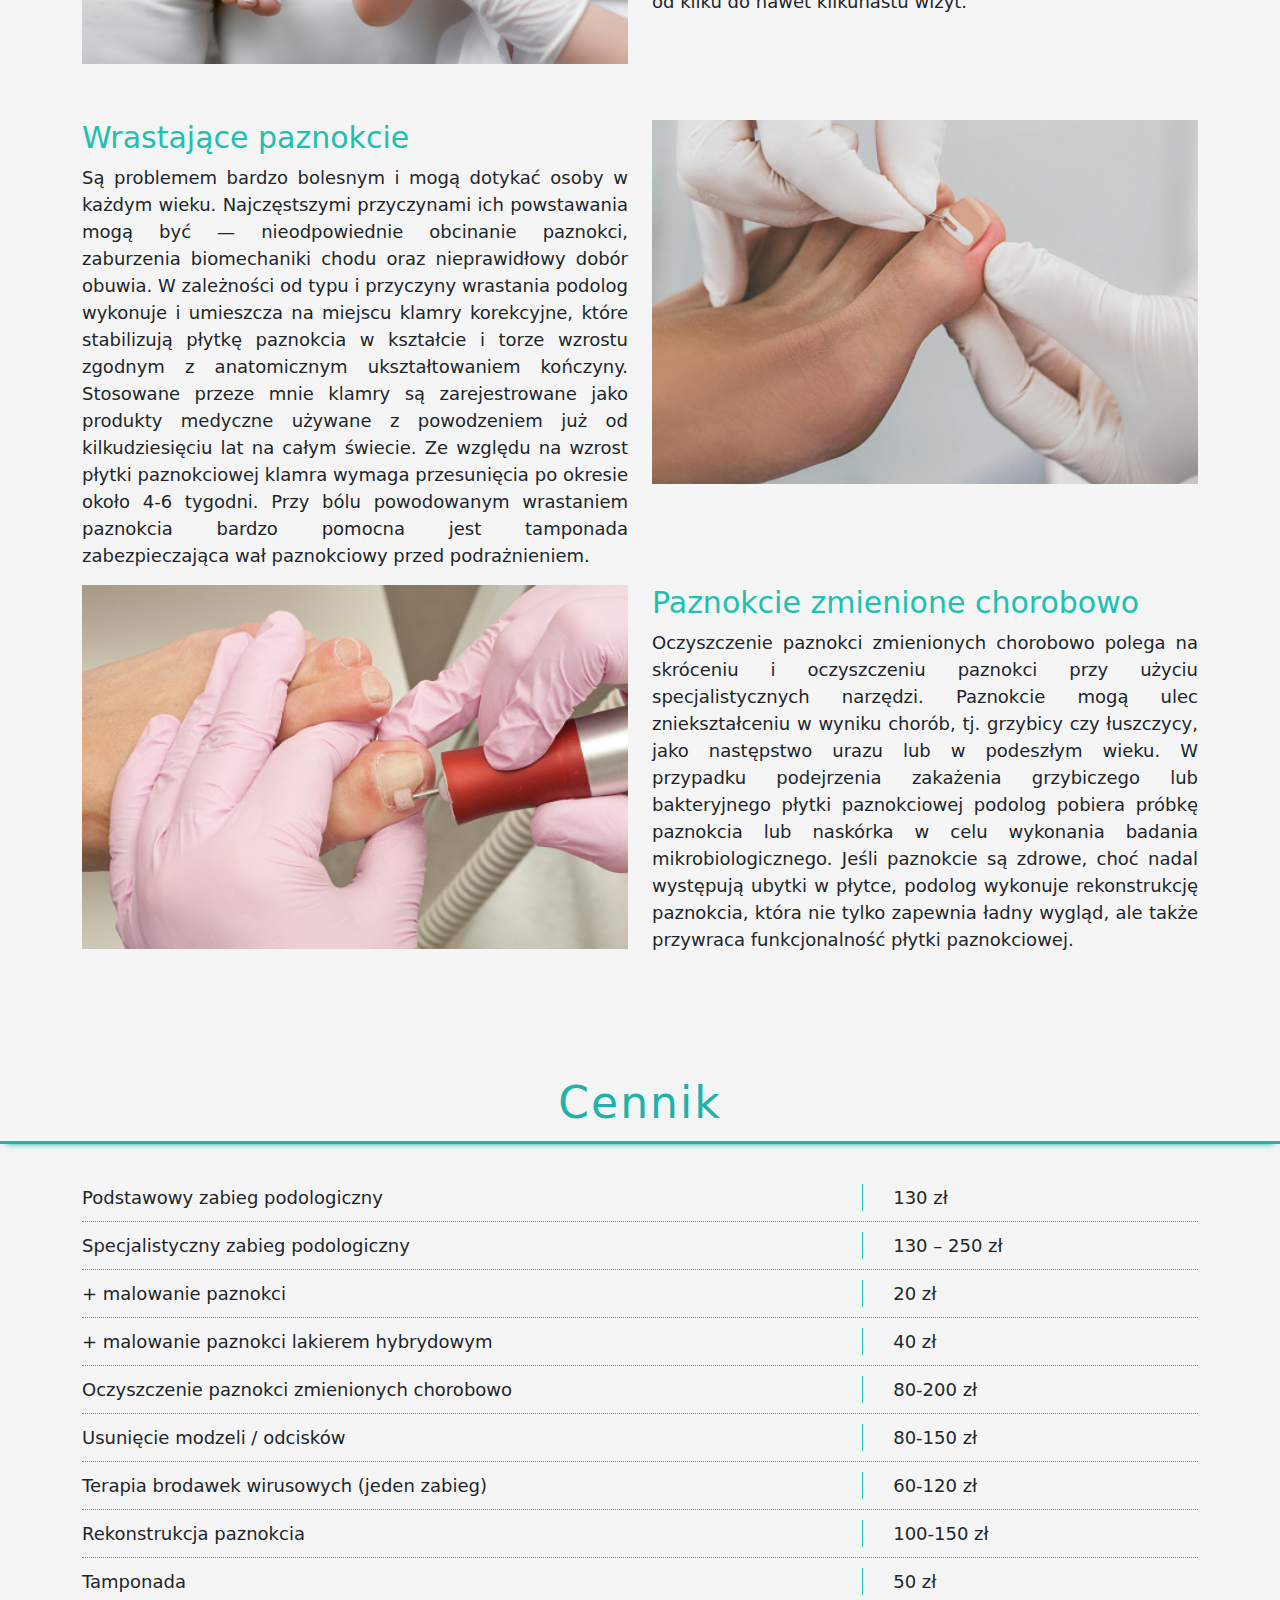
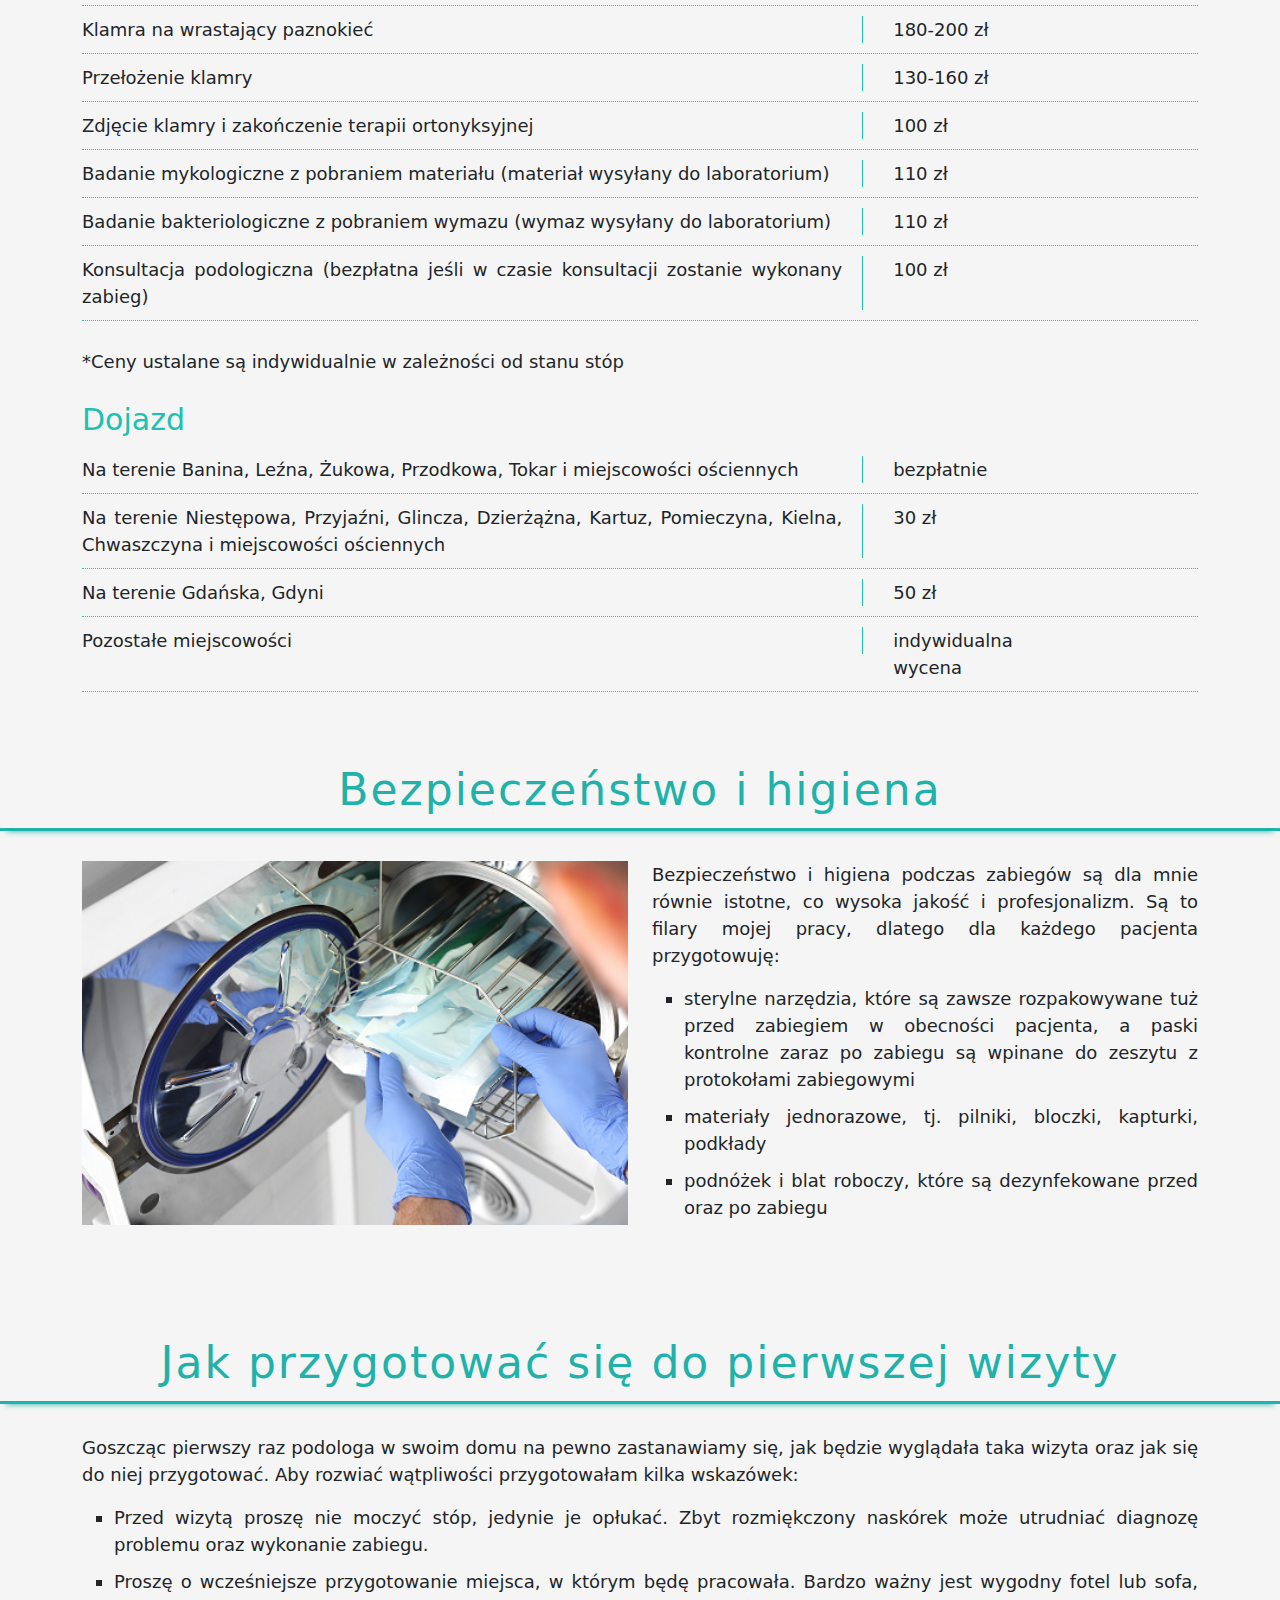
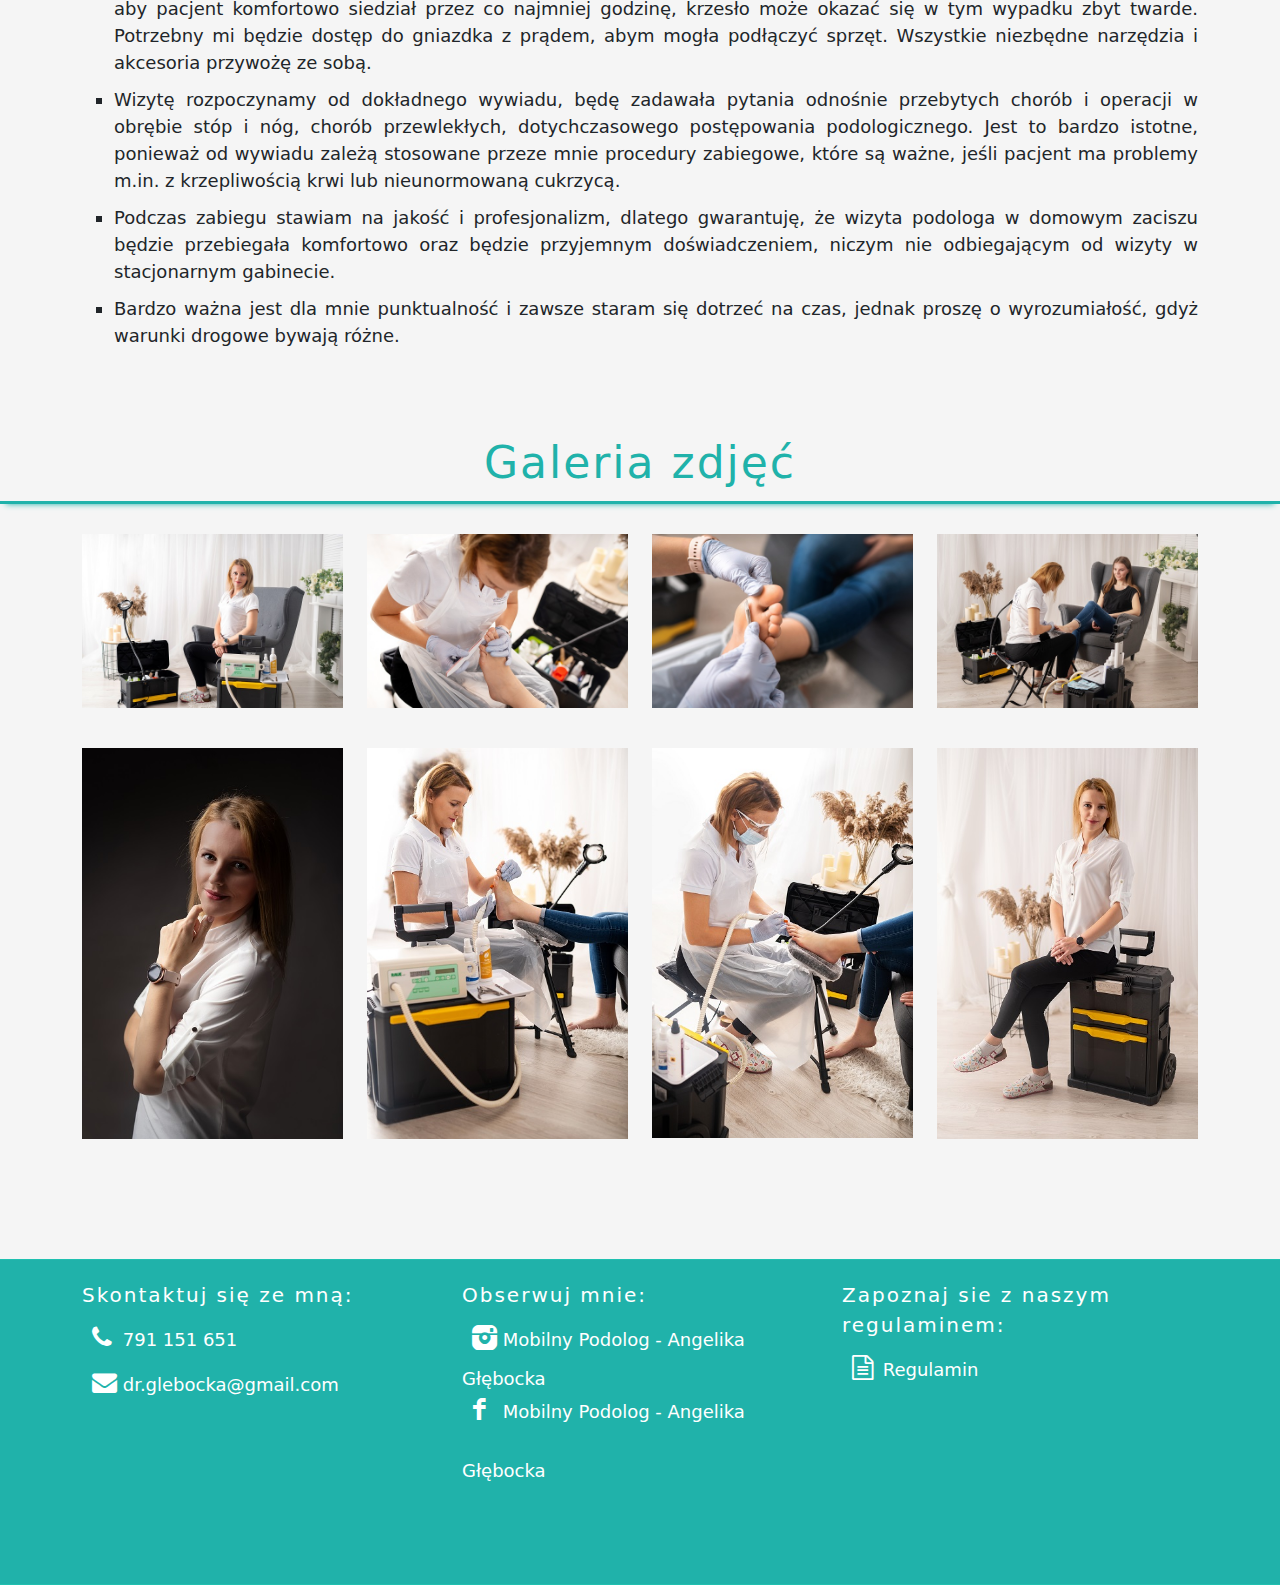
==== commit 0ba8199e: "poprawiony slider" ====
--- a/index.html
+++ b/index.html
@@ -50,9 +50,8 @@
 		type="text/css" />
 	<link rel="stylesheet" media="screen and (min-width: 651px) and (max-width: 820px)" href="css/mobile4.css"
 		type="text/css" />
-	<link rel="stylesheet" media="screen and (min-width: 821px) and (max-width: 1100px)" href="css/mobile5.css"
+	<link rel="stylesheet" media="screen and (min-width: 821px) and (max-width: 1300px)" href="css/mobile5.css"
 		type="text/css" />
-	<link rel="stylesheet" media="screen and (min-width: 1500px)" href="css/mobile6.css" type="text/css" />
 	<link rel="stylesheet" href="fontello-514cb519\css\fontello.css" type="text/css" />
 	<script defer src="js/script.js"></script>
 </head>
--- a/css/style.css
+++ b/css/style.css
@@ -80,6 +80,7 @@
 {
 	margin: 0;
 	padding: 0;
+	height: 60vh;
 	width: 100%;
 }
 
--- a/css/mobile1.css
+++ b/css/mobile1.css
@@ -7,6 +7,11 @@
 	margin-top: 50px;
 	padding: 0;
 	width: 100%;
+	height: 80px;
+}
+
+#ajSlider img
+{
 	height: 80px;
 }
 
--- a/css/mobile2.css
+++ b/css/mobile2.css
@@ -7,6 +7,11 @@
 	margin-top: 50px;
 	padding: 0;
 	width: 100%;
+	height: 120px;
+}
+
+#ajSlider img
+{
 	height: 120px;
 }
 
--- a/css/mobile3.css
+++ b/css/mobile3.css
@@ -7,6 +7,11 @@
 	margin-top: 50px;
 	padding: 0;
 	width: 100%;
+	height: 160px;
+}
+
+#ajSlider img
+{
 	height: 160px;
 }
 
--- a/css/mobile4.css
+++ b/css/mobile4.css
@@ -7,6 +7,11 @@
 	margin-top: 50px;
 	padding: 0;
 	width: 100%;
+	height: 200px;
+}
+
+#ajSlider img
+{
 	height: 200px;
 }
 
--- a/css/mobile5.css
+++ b/css/mobile5.css
@@ -10,3 +10,8 @@
 	height: 240px;
 }
 
+#ajSlider img
+{
+	height: 240px;
+}
+
